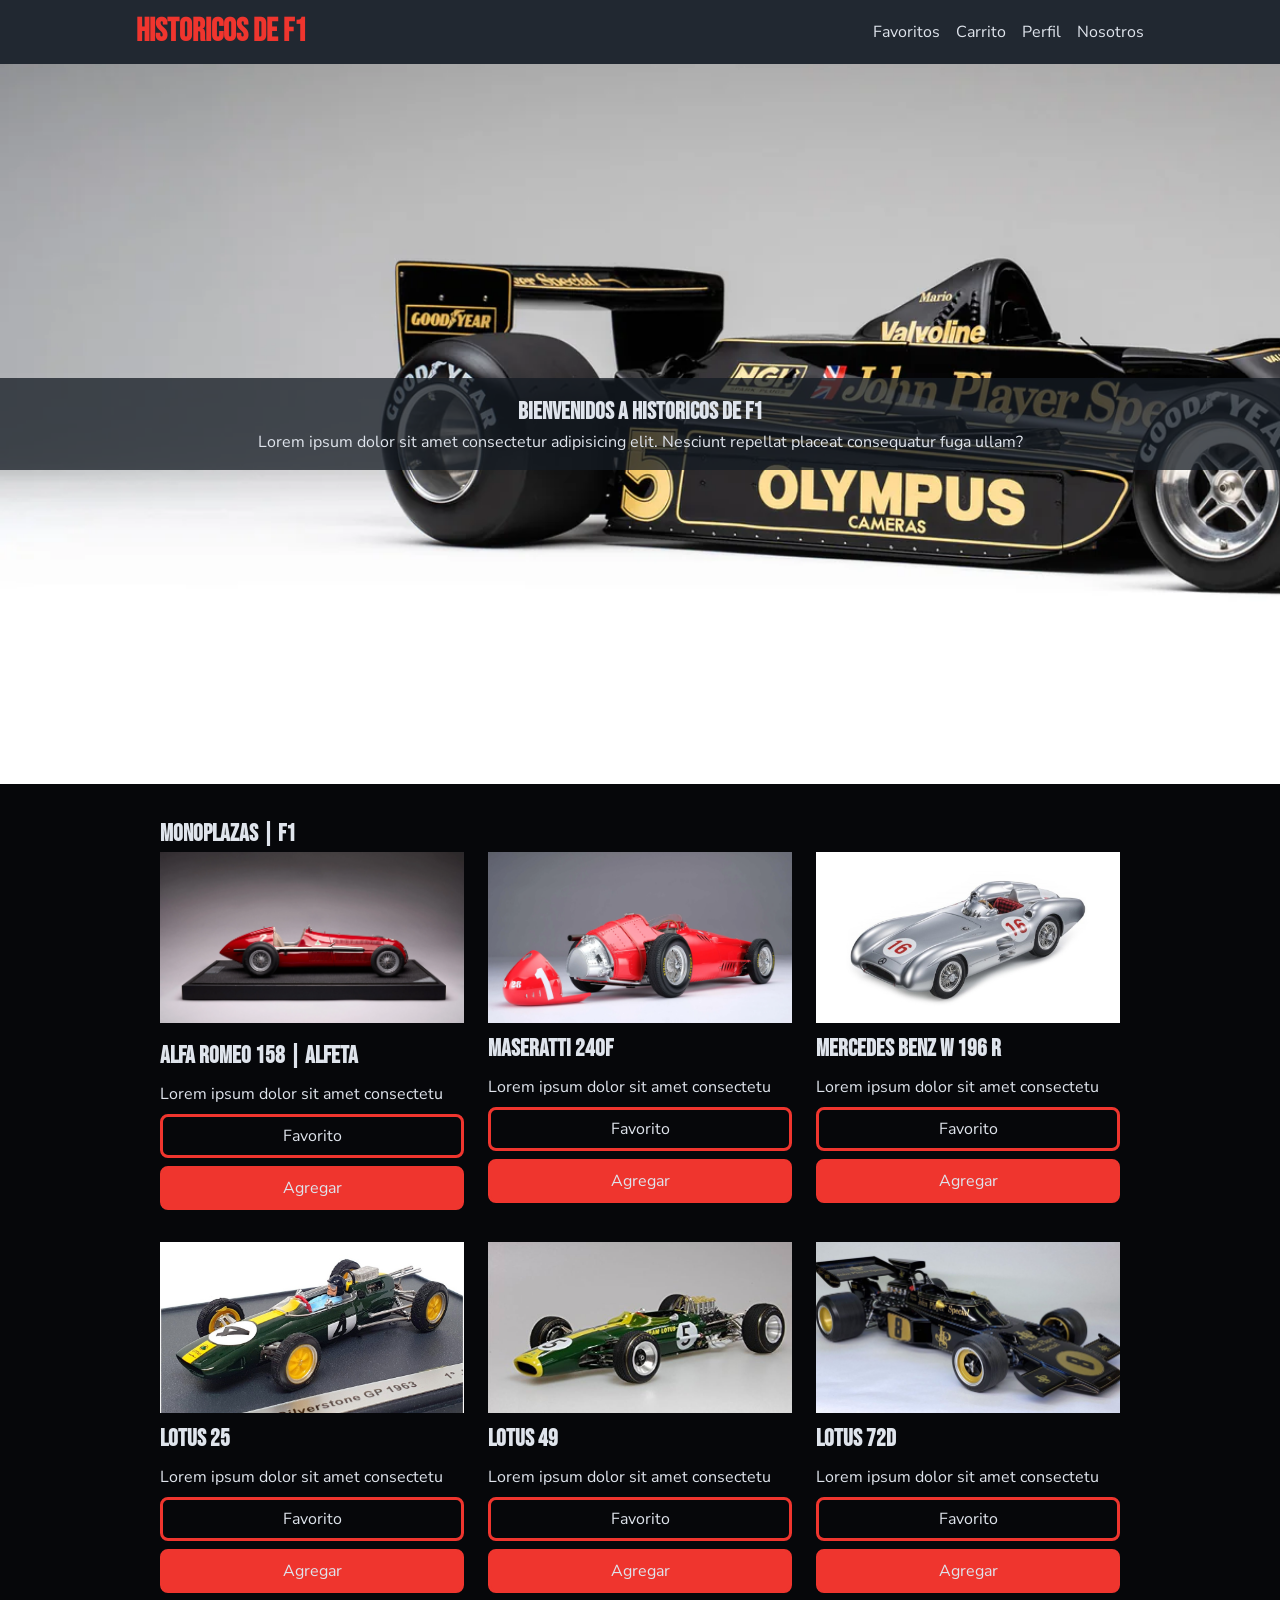
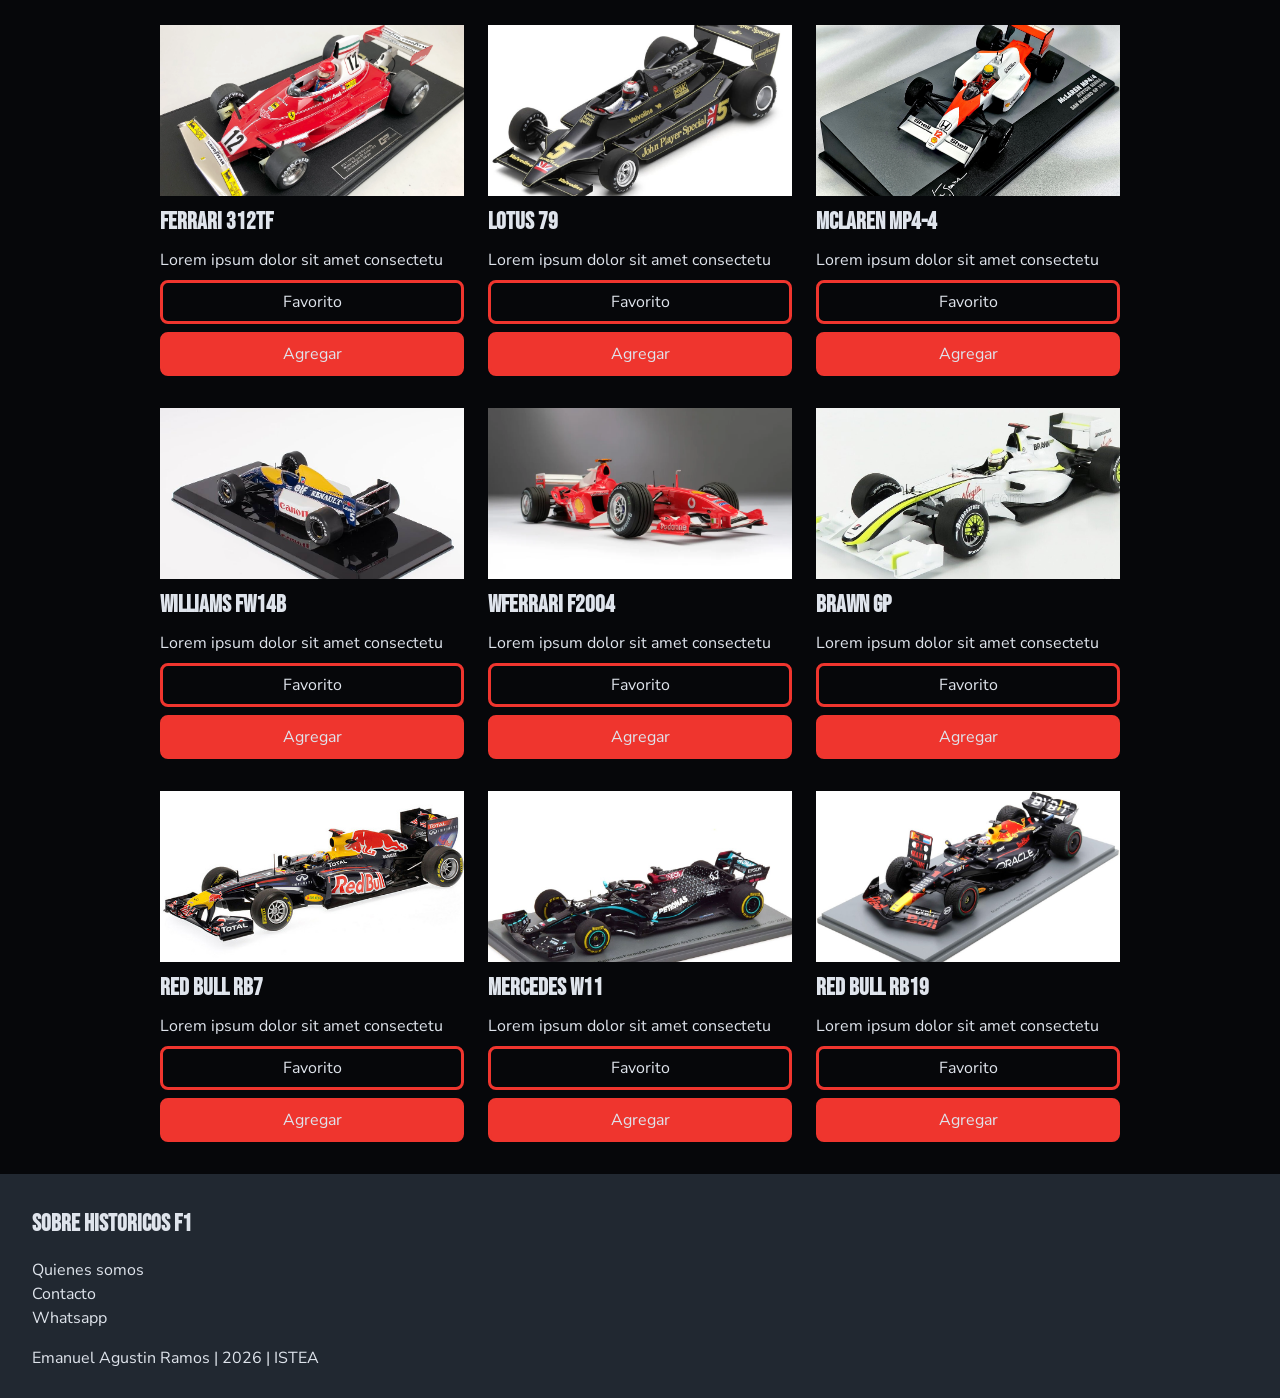
==== index.html @ 02a63ca8 "Clase 7: quienes somos" ====
<!doctype html>
<html lang="es">
    <head>
        <meta charset="UTF-8" />
        <meta name="viewport" content="width=device-width, initial-scale=1.0" />
        <meta name="color-scheme" content="ligth dark" />
        <title>Aplicaciones Web Cliente</title>
        <link rel="stylesheet" href="css/estilos.css" />
    </head>

    <body>
        <header>
            <div class="contenedor-header">
                <h1>Historicos de F1</h1>
                <nav>
                    <ul>
                        <li><a href="favoritos.html">Favoritos</a></li>
                        <li><a href="carrito.html">Carrito</a></li>
                        <li><a href="perfil.html">Perfil</a></li>
                        <li><a href="quienes-somos.html">Nosotros</a></li>
                    </ul>
                </nav>
            </div>
        </header>

        <main>
            <section id="bienvenidos">
                <div class="contenedor-main">
                    <h1>Bienvenidos a Historicos de F1</h1>
                    <p>
                        Lorem ipsum dolor sit amet consectetur adipisicing elit.
                        Nesciunt repellat placeat consequatur fuga ullam?
                    </p>
                </div>
            </section>

            <section>
                <h1>Monoplazas | F1</h1>
                <div class="contenedor-catalogo">
                    <article>
                        <a href="detalle.html"
                            ><img
                                src="./img/Alfa-Romeo-158-scaled.webp"
                                alt="Imagen de el Alfa Romeo 158 Alfetta"
                        /></a>
                        <h2>Alfa Romeo 158 | Alfeta</h2>
                        <p>Lorem ipsum dolor sit amet consectetu</p>
                        <button class="btn-outline">Favorito</button>
                        <button class="btn-fill">Agregar</button>
                    </article>

                    <article>
                        <img
                            src="./img/Maserati-240f-escala.webp"
                            alt="Imagen de el Maseratti 240F"
                        />
                        <h2>Maseratti 240F</h2>
                        <p>Lorem ipsum dolor sit amet consectetu</p>
                        <button class="btn-outline">Favorito</button>
                        <button class="btn-fill">Agregar</button>
                    </article>

                    <article>
                        <img
                            src="./img/Mercedes-benz-W196r-escala.jpg"
                            alt="Imagen de el Mercedes Benz W 196 R"
                        />
                        <h2>Mercedes Benz W 196 R</h2>
                        <p>Lorem ipsum dolor sit amet consectetu</p>
                        <button class="btn-outline">Favorito</button>
                        <button class="btn-fill">Agregar</button>
                    </article>

                    <article>
                        <img
                            src="./img/Lotus-25-escala.jpg"
                            alt="Imagen de el Lotus 25"
                        />
                        <h2>Lotus 25</h2>
                        <p>Lorem ipsum dolor sit amet consectetu</p>
                        <button class="btn-outline">Favorito</button>
                        <button class="btn-fill">Agregar</button>
                    </article>

                    <article>
                        <img
                            src="./img/lotus-49-escala.jpg"
                            alt="Imagen de el Lotus 49"
                        />
                        <h2>Lotus 49</h2>
                        <p>Lorem ipsum dolor sit amet consectetu</p>
                        <button class="btn-outline">Favorito</button>
                        <button class="btn-fill">Agregar</button>
                    </article>

                    <article>
                        <img
                            src="./img/Lotus-72d-escala.jpg"
                            alt="Imagen de el Lotus 72d"
                        />
                        <h2>Lotus 72d</h2>
                        <p>Lorem ipsum dolor sit amet consectetu</p>
                        <button class="btn-outline">Favorito</button>
                        <button class="btn-fill">Agregar</button>
                    </article>

                    <article>
                        <img
                            src="./img/Ferrari-312T-escala.webp"
                            alt="Imagen de el Ferrari 312T"
                        />
                        <h2>Ferrari 312TF</h2>
                        <p>Lorem ipsum dolor sit amet consectetu</p>
                        <button class="btn-outline">Favorito</button>
                        <button class="btn-fill">Agregar</button>
                    </article>

                    <article>
                        <img
                            src="./img/Lotus-79-escala.jpg"
                            alt="Imagen de el Lotus 79"
                        />
                        <h2>Lotus 79</h2>
                        <p>Lorem ipsum dolor sit amet consectetu</p>
                        <button class="btn-outline">Favorito</button>
                        <button class="btn-fill">Agregar</button>
                    </article>

                    <article>
                        <img
                            src="./img/McLaren-mp4-4-escala.jpg"
                            alt="Imagen de el McLaren MP4-4"
                        />
                        <h2>McLaren MP4-4</h2>
                        <p>Lorem ipsum dolor sit amet consectetu</p>
                        <button class="btn-outline">Favorito</button>
                        <button class="btn-fill">Agregar</button>
                    </article>

                    <article>
                        <img
                            src="./img/William-fw14b-escala.jpg"
                            alt="Imagen de el Williams FW14B"
                        />
                        <h2>Williams FW14B</h2>
                        <p>Lorem ipsum dolor sit amet consectetu</p>
                        <button class="btn-outline">Favorito</button>
                        <button class="btn-fill">Agregar</button>
                    </article>

                    <article>
                        <img
                            src="./img/Ferrari-f2004-escala.webp"
                            alt="Imagen de el Ferrari F2004"
                        />
                        <h2>WFerrari F2004</h2>
                        <p>Lorem ipsum dolor sit amet consectetu</p>
                        <button class="btn-outline">Favorito</button>
                        <button class="btn-fill">Agregar</button>
                    </article>

                    <article>
                        <img
                            src="./img/Brawn-BGP001-escala.png"
                            alt="Imagen de el Brawn GP 001"
                        />
                        <h2>Brawn GP</h2>
                        <p>Lorem ipsum dolor sit amet consectetu</p>
                        <button class="btn-outline">Favorito</button>
                        <button class="btn-fill">Agregar</button>
                    </article>

                    <article>
                        <img
                            src="./img/RedBull-rb7-escala.jpg"
                            alt="Imagen de el Red Bull RB7"
                        />
                        <h2>Red Bull RB7</h2>
                        <p>Lorem ipsum dolor sit amet consectetu</p>
                        <button class="btn-outline">Favorito</button>
                        <button class="btn-fill">Agregar</button>
                    </article>

                    <article>
                        <img
                            src="./img/Mercedes-benz-w11-escala.jpg"
                            alt="Imagen de el Mercedes w11"
                        />
                        <h2>Mercedes W11</h2>
                        <p>Lorem ipsum dolor sit amet consectetu</p>
                        <button class="btn-outline">Favorito</button>
                        <button class="btn-fill">Agregar</button>
                    </article>

                    <article>
                        <img
                            src="./img/RedBull-rb19-escala.jpg"
                            alt="Imagen de el Red Bull RB19"
                        />
                        <h2>Red Bull RB19</h2>
                        <p>Lorem ipsum dolor sit amet consectetu</p>
                        <button class="btn-outline">Favorito</button>
                        <button class="btn-fill">Agregar</button>
                    </article>
                </div>
            </section>
        </main>

        <footer>
            <h1>Sobre Historicos F1</h1>
            <nav>
                <ul>
                    <li>Quienes somos</li>
                    <li>Contacto</li>
                    <li>Whatsapp</li>
                </ul>
            </nav>
            <p>Emanuel Agustin Ramos | 2026 | ISTEA</p>
        </footer>
    </body>
</html>
---- css/estilos.css ----
@import url("https://fonts.googleapis.com/css2?family=Bebas+Neue&family=Nunito+Sans:ital,opsz,wght@0,6..12,200..1000;1,6..12,200..1000&display=swap");

html {
    /* es lo mismo que :root */
    --bg-color-200: hsl(214, 25%, 3%);
    --bg-color-200-75: hsla(214, 25%, 11%, 0.75);
    --bg-color-400: hsl(214, 20%, 16%);
    --text-color: hsl(215, 25%, 90%);
    --accent-color-200: hsl(24, 43%, 7%);
    --accent-color-400: hsl(2, 86%, 56%);
    --accent-color-500: hsl(0, 100%, 78%);

    --txt-heading: "Bebas Neue", sans-serif;
    --txt-base: "Nunito Sans", sans-serif;

    --contenedor-sz: min(64rem, 100%);
}

*,
::after,
::before {
    box-sizing: border-box;
    margin: 0;
    padding: 0;
}

body {
    background-color: var(--bg-color-200);
    color: var(--text-color);
    font-family: var(--txt-base);
    line-height: 1.5; /* altura del renglon/linea */
}

header,
footer {
    background-color: var(--bg-color-400);
}
section {
    padding: 2rem;
    margin: 0 auto;
    width: var(--contenedor-sz);
}

h1,
h2 {
    color: var(--accent-clr);
    font-family: var(--txt-heading);
}
ul {
    list-style: none;
}

a:link,
a:visited {
    text-decoration: none;
    color: var(--txt-base);
}
a:hover,
a:active {
    color: var(--accent-color-400);
    text-decoration: none;
}

/* Header */
header {
    position: sticky;
    top: 0;
    left: 0;
    z-index: 10;
}
header h1 {
    color: var(--accent-color-400);
}
/* si es hijo directo puedo modificarlo asi, 
si no es hijo directo va sin > */

.contenedor-header {
    width: var(--contenedor-sz);
    display: flex;
    justify-content: space-between;
    flex-direction: column;
    gap: 0.5rem;
    margin: 0 auto;
    align-items: center;
    padding: 0.5rem;
}

.contenedor-header ul {
    display: flex;
    gap: 1rem;
}

/* Main */
/* Section bienvenidos */

#bienvenidos {
    width: 100%;
    padding: 0;
    min-height: auto;
    aspect-ratio: 16 / 9;
    display: flex;
    flex-direction: column;
    justify-content: center;
    align-items: center;
    text-align: center;

    background-image: url("../img/Lotus-79-section-bienvenidos.webp");
    background-repeat: no-repeat;
    background-size: 100% auto;
    background-attachment: scroll;
}
.bienvenidos h1 {
    font-size: clamp(3rem, 6vh, 7rem);
}

.contenedor-main {
    width: 100%;
    background-color: var(--bg-color-200-75);
    padding: 1rem;
    text-align: center;
}

/* Catalogo */
.contenedor-catalogo {
    display: grid;
    grid-template-columns: repeat(auto-fill, minmax(14rem, 1fr));
    gap: 2rem 1.5rem;
}

.contenedor-catalogo article {
    display: flex;
    flex-direction: column;
    justify-content: flex-start;
    align-items: stretch;
    gap: 0.5rem;
}

.btn-outline {
    color: var(--text-color);
    font-family: var(--txt-base);
    font-size: 1rem;
    background: none;
    border: 0.2rem solid var(--accent-color-400);
    padding: 0.5rem 1rem;
    border-radius: 0.5rem;
}
.btn-outline:hover {
    background-color: var(--accent-color-400);
}

.btn-fill {
    color: var(--text-color);
    font-family: var(--txt-base);
    font-size: 1rem;
    background-color: var(--accent-color-400);
    border: 0.2rem solid var(--accent-color-400);
    padding: 0.5rem 1rem;
    border-radius: 0.5rem;
}
.btn-fill:hover {
    background-color: var(--accent-color-500);
    border: 0.2rem solid var(--accent-color-500);
}

.contenedor-catalogo img {
    width: 100%;
    object-fit: cover;
    aspect-ratio: 16/9;
}

/* Detalle */
#detalle {
    display: flex;
    flex-direction: column;
    gap: 1rem;
}
#detalle img {
    width: 100%;
}
#otros {
    display: flex;
    flex-direction: column;
    gap: 1rem;
}
#otros img {
    width: 100%;
}

/* Quienes Somos */
#quienes-somos {
    height: 90vh;
}
#quienes-somos img {
    width: 100%;
    display: none;
}

/* Footer */

footer h1 {
    font-size: 1.5rem;
}
footer {
    height: 14rem;
    width: 100%;
    display: flex;
    justify-content: space-between;
    flex-direction: column;
    gap: 1rem;
    padding: 2rem;
}

/* Media Queris */
/* Se escribe como ancho minimo pero quiere decir ancho hasta */
@media screen and (min-width: 768px) {
    .contenedor-header {
        flex-direction: row;
    }
    #bienvenidos {
        background-size: cover;
        background-attachment: fixed;
    }

    #quienes-somos img {
        width: 100%;
        display: inline-block;
    }
}
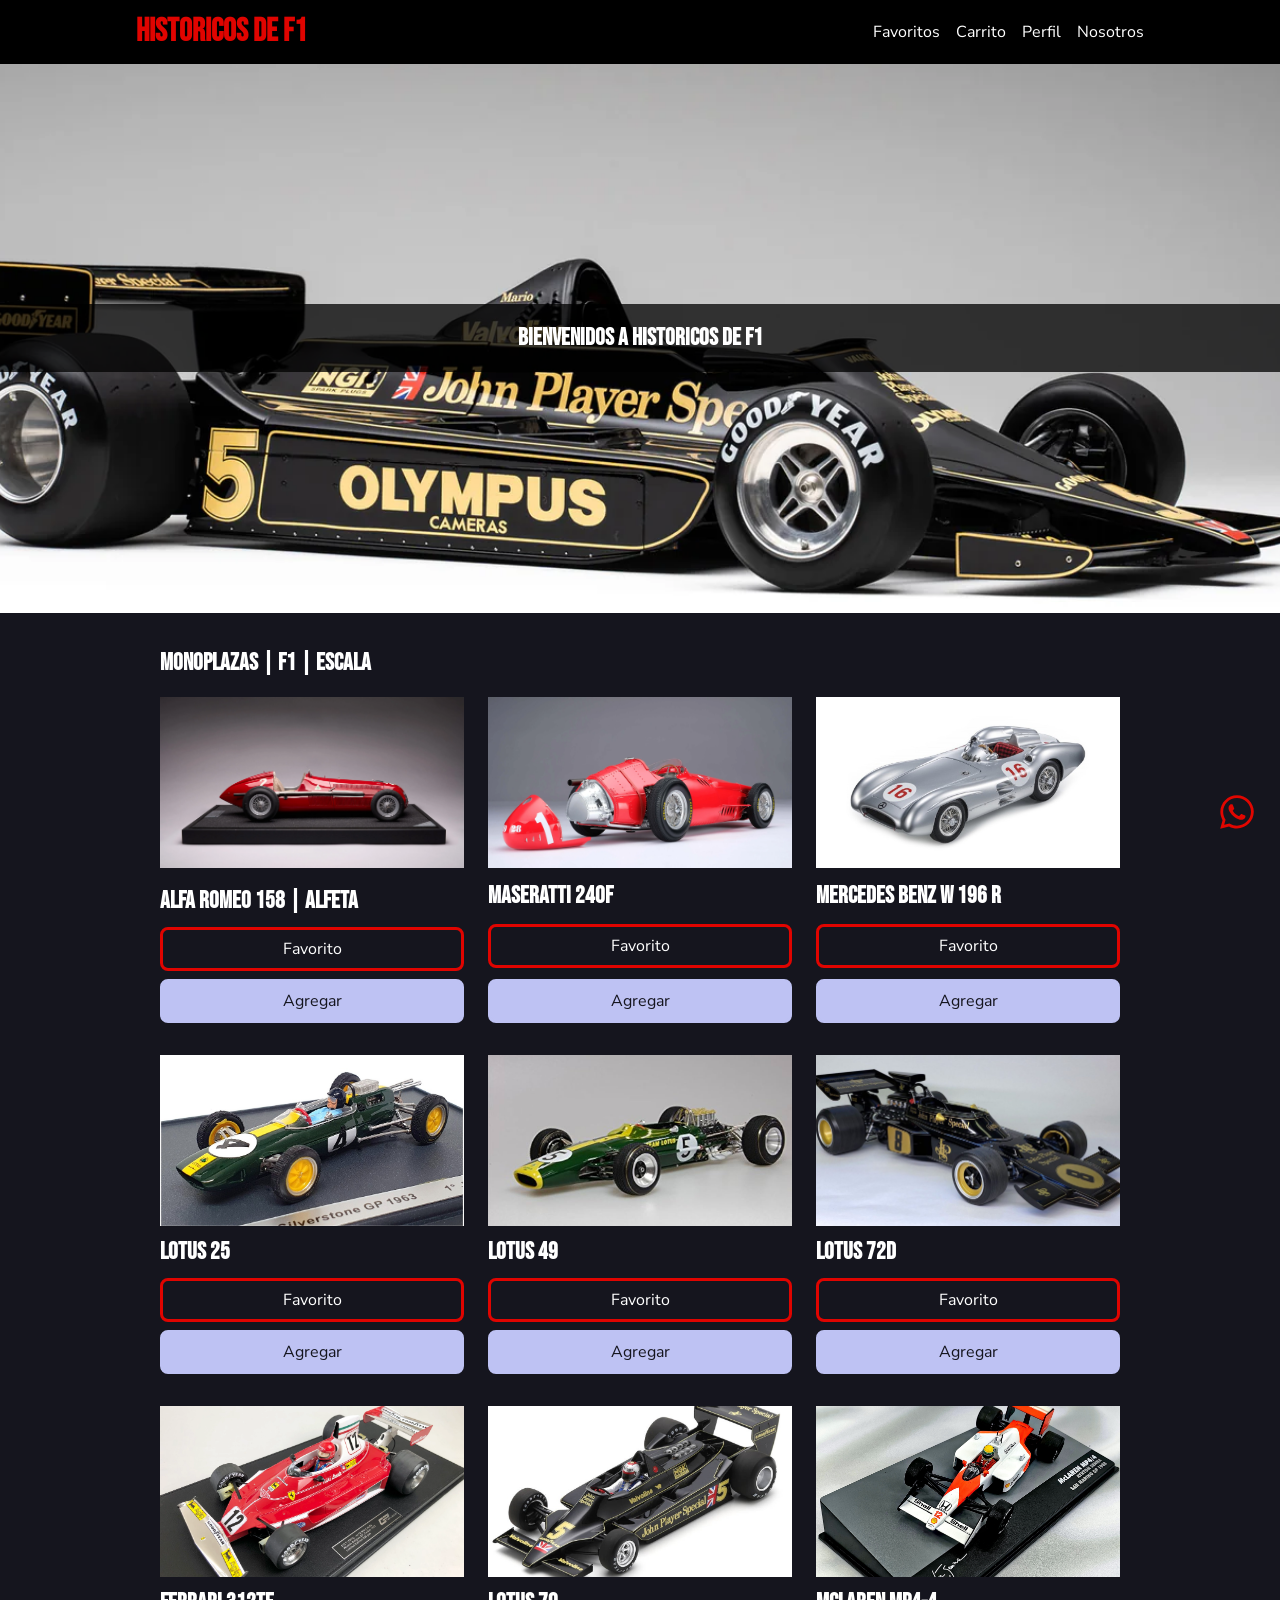
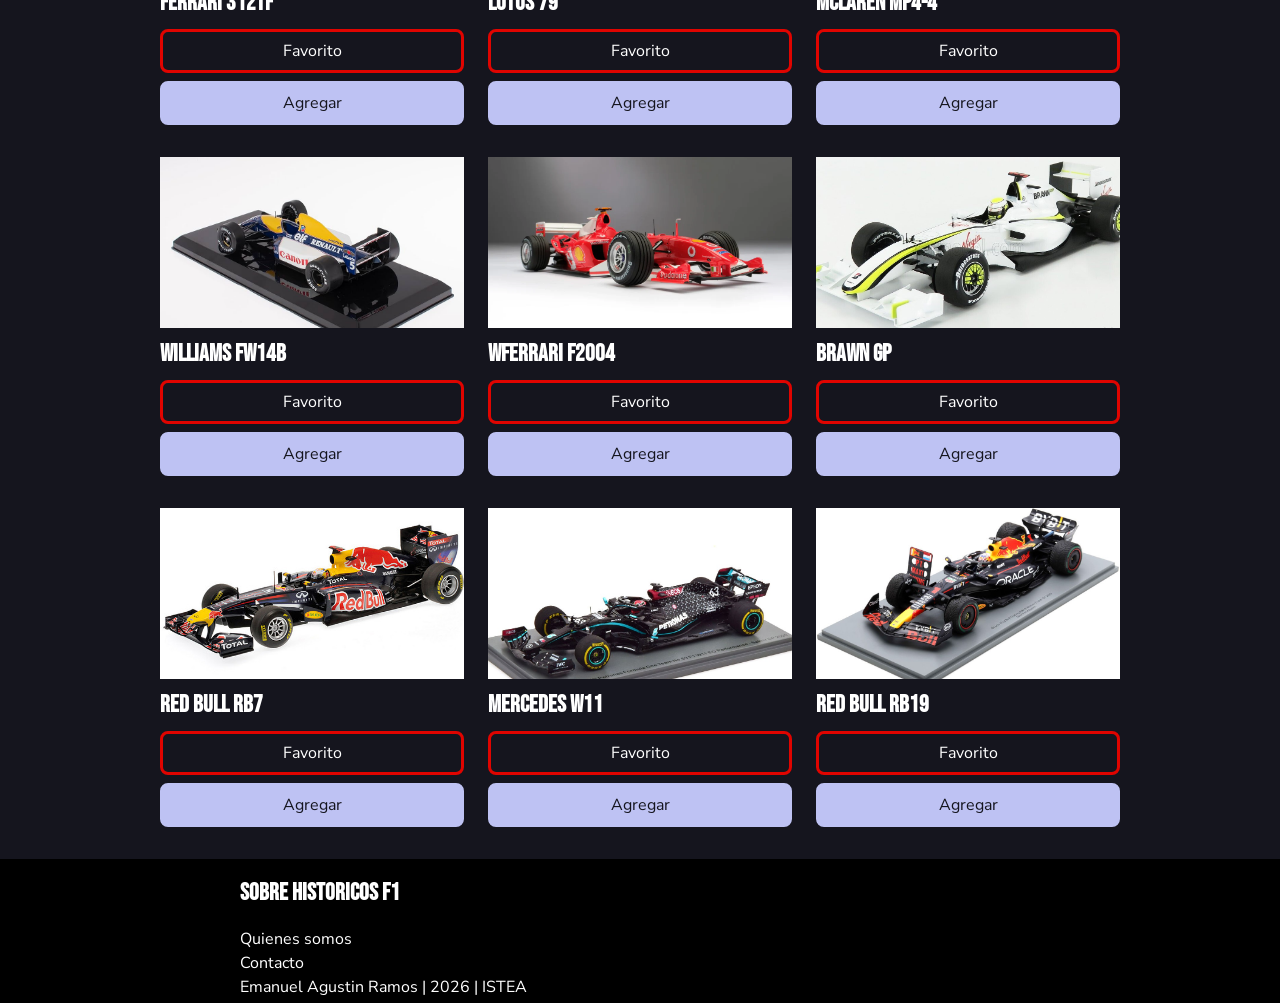
==== commit f205027b: "Clase 8: bogfix positions-whatsapp" ====
--- a/index.html
+++ b/index.html
@@ -17,7 +17,9 @@
                         <li><a href="favoritos.html">Favoritos</a></li>
                         <li><a href="carrito.html">Carrito</a></li>
                         <li><a href="perfil.html">Perfil</a></li>
-                        <li><a href="quienes-somos.html">Nosotros</a></li>
+                        <li>
+                            <a href="./pages/quienes-somos.html">Nosotros</a>
+                        </li>
                     </ul>
                 </nav>
             </div>
@@ -27,178 +29,159 @@
             <section id="bienvenidos">
                 <div class="contenedor-main">
                     <h1>Bienvenidos a Historicos de F1</h1>
-                    <p>
-                        Lorem ipsum dolor sit amet consectetur adipisicing elit.
-                        Nesciunt repellat placeat consequatur fuga ullam?
-                    </p>
                 </div>
             </section>
 
             <section>
-                <h1>Monoplazas | F1</h1>
+                <h1>Monoplazas | F1 | Escala</h1>
                 <div class="contenedor-catalogo">
                     <article>
-                        <a href="detalle.html"
+                        <a href="./pages/detalle.html"
                             ><img
-                                src="./img/Alfa-Romeo-158-scaled.webp"
+                                src="./data/img/Alfa-Romeo-158-scaled.webp"
                                 alt="Imagen de el Alfa Romeo 158 Alfetta"
                         /></a>
                         <h2>Alfa Romeo 158 | Alfeta</h2>
-                        <p>Lorem ipsum dolor sit amet consectetu</p>
-                        <button class="btn-outline">Favorito</button>
-                        <button class="btn-fill">Agregar</button>
-                    </article>
-
-                    <article>
-                        <img
-                            src="./img/Maserati-240f-escala.webp"
+                        <button class="btn-outline">Favorito</button>
+                        <button class="btn-fill">Agregar</button>
+                    </article>
+
+                    <article>
+                        <img
+                            src="./data/img/Maserati-240f-escala.webp"
                             alt="Imagen de el Maseratti 240F"
                         />
                         <h2>Maseratti 240F</h2>
-                        <p>Lorem ipsum dolor sit amet consectetu</p>
-                        <button class="btn-outline">Favorito</button>
-                        <button class="btn-fill">Agregar</button>
-                    </article>
-
-                    <article>
-                        <img
-                            src="./img/Mercedes-benz-W196r-escala.jpg"
+                        <button class="btn-outline">Favorito</button>
+                        <button class="btn-fill">Agregar</button>
+                    </article>
+
+                    <article>
+                        <img
+                            src="./data/img/Mercedes-benz-W196r-escala.jpg"
                             alt="Imagen de el Mercedes Benz W 196 R"
                         />
                         <h2>Mercedes Benz W 196 R</h2>
-                        <p>Lorem ipsum dolor sit amet consectetu</p>
-                        <button class="btn-outline">Favorito</button>
-                        <button class="btn-fill">Agregar</button>
-                    </article>
-
-                    <article>
-                        <img
-                            src="./img/Lotus-25-escala.jpg"
+                        <button class="btn-outline">Favorito</button>
+                        <button class="btn-fill">Agregar</button>
+                    </article>
+
+                    <article>
+                        <img
+                            src="./data/img/Lotus-25-escala.jpg"
                             alt="Imagen de el Lotus 25"
                         />
                         <h2>Lotus 25</h2>
-                        <p>Lorem ipsum dolor sit amet consectetu</p>
-                        <button class="btn-outline">Favorito</button>
-                        <button class="btn-fill">Agregar</button>
-                    </article>
-
-                    <article>
-                        <img
-                            src="./img/lotus-49-escala.jpg"
+                        <button class="btn-outline">Favorito</button>
+                        <button class="btn-fill">Agregar</button>
+                    </article>
+
+                    <article>
+                        <img
+                            src="./data/img/lotus-49-escala.jpg"
                             alt="Imagen de el Lotus 49"
                         />
                         <h2>Lotus 49</h2>
-                        <p>Lorem ipsum dolor sit amet consectetu</p>
-                        <button class="btn-outline">Favorito</button>
-                        <button class="btn-fill">Agregar</button>
-                    </article>
-
-                    <article>
-                        <img
-                            src="./img/Lotus-72d-escala.jpg"
+                        <button class="btn-outline">Favorito</button>
+                        <button class="btn-fill">Agregar</button>
+                    </article>
+
+                    <article>
+                        <img
+                            src="./data/img/Lotus-72d-escala.jpg"
                             alt="Imagen de el Lotus 72d"
                         />
                         <h2>Lotus 72d</h2>
-                        <p>Lorem ipsum dolor sit amet consectetu</p>
-                        <button class="btn-outline">Favorito</button>
-                        <button class="btn-fill">Agregar</button>
-                    </article>
-
-                    <article>
-                        <img
-                            src="./img/Ferrari-312T-escala.webp"
+                        <button class="btn-outline">Favorito</button>
+                        <button class="btn-fill">Agregar</button>
+                    </article>
+
+                    <article>
+                        <img
+                            src="./data/img/Ferrari-312T-escala.webp"
                             alt="Imagen de el Ferrari 312T"
                         />
                         <h2>Ferrari 312TF</h2>
-                        <p>Lorem ipsum dolor sit amet consectetu</p>
-                        <button class="btn-outline">Favorito</button>
-                        <button class="btn-fill">Agregar</button>
-                    </article>
-
-                    <article>
-                        <img
-                            src="./img/Lotus-79-escala.jpg"
+                        <button class="btn-outline">Favorito</button>
+                        <button class="btn-fill">Agregar</button>
+                    </article>
+
+                    <article>
+                        <img
+                            src="./data/img/Lotus-79-escala.jpg"
                             alt="Imagen de el Lotus 79"
                         />
                         <h2>Lotus 79</h2>
-                        <p>Lorem ipsum dolor sit amet consectetu</p>
-                        <button class="btn-outline">Favorito</button>
-                        <button class="btn-fill">Agregar</button>
-                    </article>
-
-                    <article>
-                        <img
-                            src="./img/McLaren-mp4-4-escala.jpg"
+                        <button class="btn-outline">Favorito</button>
+                        <button class="btn-fill">Agregar</button>
+                    </article>
+
+                    <article>
+                        <img
+                            src="./data/img/McLaren-mp4-4-escala.jpg"
                             alt="Imagen de el McLaren MP4-4"
                         />
                         <h2>McLaren MP4-4</h2>
-                        <p>Lorem ipsum dolor sit amet consectetu</p>
-                        <button class="btn-outline">Favorito</button>
-                        <button class="btn-fill">Agregar</button>
-                    </article>
-
-                    <article>
-                        <img
-                            src="./img/William-fw14b-escala.jpg"
+                        <button class="btn-outline">Favorito</button>
+                        <button class="btn-fill">Agregar</button>
+                    </article>
+
+                    <article>
+                        <img
+                            src="./data/img/William-fw14b-escala.jpg"
                             alt="Imagen de el Williams FW14B"
                         />
                         <h2>Williams FW14B</h2>
-                        <p>Lorem ipsum dolor sit amet consectetu</p>
-                        <button class="btn-outline">Favorito</button>
-                        <button class="btn-fill">Agregar</button>
-                    </article>
-
-                    <article>
-                        <img
-                            src="./img/Ferrari-f2004-escala.webp"
+                        <button class="btn-outline">Favorito</button>
+                        <button class="btn-fill">Agregar</button>
+                    </article>
+
+                    <article>
+                        <img
+                            src="./data/img/Ferrari-f2004-escala.webp"
                             alt="Imagen de el Ferrari F2004"
                         />
                         <h2>WFerrari F2004</h2>
-                        <p>Lorem ipsum dolor sit amet consectetu</p>
-                        <button class="btn-outline">Favorito</button>
-                        <button class="btn-fill">Agregar</button>
-                    </article>
-
-                    <article>
-                        <img
-                            src="./img/Brawn-BGP001-escala.png"
+                        <button class="btn-outline">Favorito</button>
+                        <button class="btn-fill">Agregar</button>
+                    </article>
+
+                    <article>
+                        <img
+                            src="./data/img/Brawn-BGP001-escala.png"
                             alt="Imagen de el Brawn GP 001"
                         />
                         <h2>Brawn GP</h2>
-                        <p>Lorem ipsum dolor sit amet consectetu</p>
-                        <button class="btn-outline">Favorito</button>
-                        <button class="btn-fill">Agregar</button>
-                    </article>
-
-                    <article>
-                        <img
-                            src="./img/RedBull-rb7-escala.jpg"
+                        <button class="btn-outline">Favorito</button>
+                        <button class="btn-fill">Agregar</button>
+                    </article>
+
+                    <article>
+                        <img
+                            src="./data/img/RedBull-rb7-escala.jpg"
                             alt="Imagen de el Red Bull RB7"
                         />
                         <h2>Red Bull RB7</h2>
-                        <p>Lorem ipsum dolor sit amet consectetu</p>
-                        <button class="btn-outline">Favorito</button>
-                        <button class="btn-fill">Agregar</button>
-                    </article>
-
-                    <article>
-                        <img
-                            src="./img/Mercedes-benz-w11-escala.jpg"
+                        <button class="btn-outline">Favorito</button>
+                        <button class="btn-fill">Agregar</button>
+                    </article>
+
+                    <article>
+                        <img
+                            src="./data/img/Mercedes-benz-w11-escala.jpg"
                             alt="Imagen de el Mercedes w11"
                         />
                         <h2>Mercedes W11</h2>
-                        <p>Lorem ipsum dolor sit amet consectetu</p>
-                        <button class="btn-outline">Favorito</button>
-                        <button class="btn-fill">Agregar</button>
-                    </article>
-
-                    <article>
-                        <img
-                            src="./img/RedBull-rb19-escala.jpg"
+                        <button class="btn-outline">Favorito</button>
+                        <button class="btn-fill">Agregar</button>
+                    </article>
+
+                    <article>
+                        <img
+                            src="./data/img/RedBull-rb19-escala.jpg"
                             alt="Imagen de el Red Bull RB19"
                         />
                         <h2>Red Bull RB19</h2>
-                        <p>Lorem ipsum dolor sit amet consectetu</p>
                         <button class="btn-outline">Favorito</button>
                         <button class="btn-fill">Agregar</button>
                     </article>
@@ -207,15 +190,26 @@
         </main>
 
         <footer>
-            <h1>Sobre Historicos F1</h1>
+            <div class="container-title-footer">
+                <h1>Sobre Historicos F1</h1>
+                <a
+                    href="https://wa.me/5492954688801"
+                    target="_blank"
+                    rel="noopener noreferrer"
+                    class="contacto"
+                >
+                    <span class="sr-only"
+                        >Contactanos a traves de Whatsapp</span
+                    >
+                </a>
+            </div>
             <nav>
                 <ul>
                     <li>Quienes somos</li>
                     <li>Contacto</li>
-                    <li>Whatsapp</li>
                 </ul>
+                <p>Emanuel Agustin Ramos | 2026 | ISTEA</p>
             </nav>
-            <p>Emanuel Agustin Ramos | 2026 | ISTEA</p>
         </footer>
     </body>
 </html>
--- a/css/estilos.css
+++ b/css/estilos.css
@@ -2,13 +2,16 @@
 
 html {
     /* es lo mismo que :root */
-    --bg-color-200: hsl(214, 25%, 3%);
-    --bg-color-200-75: hsla(214, 25%, 11%, 0.75);
-    --bg-color-400: hsl(214, 20%, 16%);
-    --text-color: hsl(215, 25%, 90%);
+    --bg-color-200: hsl(240, 17%, 10%);
+    --bg-color-200-75: hsla(0, 0%, 0%, 0.753);
+    --bg-color-400: hsl(0, 0%, 0%);
+    --text-color: hsl(0, 0%, 100%);
+    --text-secondary-color: hsl(240, 17%, 10%);
     --accent-color-200: hsl(24, 43%, 7%);
-    --accent-color-400: hsl(2, 86%, 56%);
+    --accent-color-400: hsl(1, 100%, 44%);
     --accent-color-500: hsl(0, 100%, 78%);
+
+    --accent-color-btn: hsl(236, 69%, 85%);
 
     --txt-heading: "Bebas Neue", sans-serif;
     --txt-base: "Nunito Sans", sans-serif;
@@ -97,14 +100,14 @@
     width: 100%;
     padding: 0;
     min-height: auto;
-    aspect-ratio: 16 / 9;
+    aspect-ratio: 21 / 9;
     display: flex;
     flex-direction: column;
     justify-content: center;
     align-items: center;
     text-align: center;
 
-    background-image: url("../img/Lotus-79-section-bienvenidos.webp");
+    background-image: url("../data/img/Lotus-79-section-bienvenidos.webp");
     background-repeat: no-repeat;
     background-size: 100% auto;
     background-attachment: scroll;
@@ -122,6 +125,7 @@
 
 /* Catalogo */
 .contenedor-catalogo {
+    margin-top: 1rem;
     display: grid;
     grid-template-columns: repeat(auto-fill, minmax(14rem, 1fr));
     gap: 2rem 1.5rem;
@@ -130,7 +134,7 @@
 .contenedor-catalogo article {
     display: flex;
     flex-direction: column;
-    justify-content: flex-start;
+    justify-content: space-between;
     align-items: stretch;
     gap: 0.5rem;
 }
@@ -149,17 +153,17 @@
 }
 
 .btn-fill {
-    color: var(--text-color);
+    color: var(--text-secondary-color);
     font-family: var(--txt-base);
     font-size: 1rem;
-    background-color: var(--accent-color-400);
-    border: 0.2rem solid var(--accent-color-400);
+    background-color: var(--accent-color-btn);
+    border: 0.2rem solid var(--accent-color-btn);
     padding: 0.5rem 1rem;
     border-radius: 0.5rem;
 }
 .btn-fill:hover {
-    background-color: var(--accent-color-500);
-    border: 0.2rem solid var(--accent-color-500);
+    background-color: var(--accent-color-btn);
+    border: 0.2rem solid var(--accent-color-btn);
 }
 
 .contenedor-catalogo img {
@@ -177,6 +181,31 @@
 #detalle img {
     width: 100%;
 }
+#detalle ul {
+    list-style: disc;
+    padding-left: 1rem;
+}
+
+.container-detalle-img {
+    position: relative;
+}
+.favoritos-btn {
+    background-color: var(--bg-color-200-75);
+    border-radius: 100%;
+    background-image: url("../data/icons/favorite-outline.svg");
+    background-size: 60%;
+    background-position: center;
+    background-repeat: no-repeat;
+    border: none;
+    width: 2rem;
+    aspect-ratio: 1;
+    cursor: pointer;
+
+    position: absolute;
+    top: 0.5rem;
+    right: 0.5rem;
+}
+
 #otros {
     display: flex;
     flex-direction: column;
@@ -188,7 +217,7 @@
 
 /* Quienes Somos */
 #quienes-somos {
-    height: 90vh;
+    height: 100vh;
 }
 #quienes-somos img {
     width: 100%;
@@ -201,13 +230,41 @@
     font-size: 1.5rem;
 }
 footer {
-    height: 14rem;
+    height: 9rem;
     width: 100%;
     display: flex;
     justify-content: space-between;
     flex-direction: column;
     gap: 1rem;
-    padding: 2rem;
+    padding: 1rem;
+    position: sticky;
+    bottom: 0;
+}
+
+.container-title-footer {
+    width: 100%;
+    display: flex;
+    justify-content: space-between;
+    align-items: center;
+}
+
+.contacto {
+    background-image: url("../data/icons/whatsapp.svg");
+    background-repeat: no-repeat;
+    background-size: cover;
+    display: inline-block;
+    width: 2rem;
+    aspect-ratio: 1;
+}
+
+.sr-only {
+    position: absolute;
+    top: -1000px;
+    left: -1000px;
+    display: block;
+    height: 1px;
+    width: 1px;
+    overflow: hidden;
 }
 
 /* Media Queris */
@@ -219,10 +276,42 @@
     #bienvenidos {
         background-size: cover;
         background-attachment: fixed;
+        background-position: top center;
     }
 
     #quienes-somos img {
         width: 100%;
         display: inline-block;
     }
-}
+
+    footer {
+        position: relative;
+    }
+}
+
+@media screen and (min-width: 1100px) {
+    .contacto {
+        width: 3rem;
+        position: fixed;
+        right: 1.2rem;
+        bottom: 4rem;
+    }
+    #otros {
+        width: 64rem;
+    }
+    #otros img {
+        width: 20rem;
+    }
+    .container-otros {
+        padding: 2rem;
+        width: 100%;
+        display: flex;
+        flex-direction: row;
+        justify-content: space-between;
+        align-items: center;
+    }
+
+    footer {
+        padding: 1rem 15rem;
+    }
+}
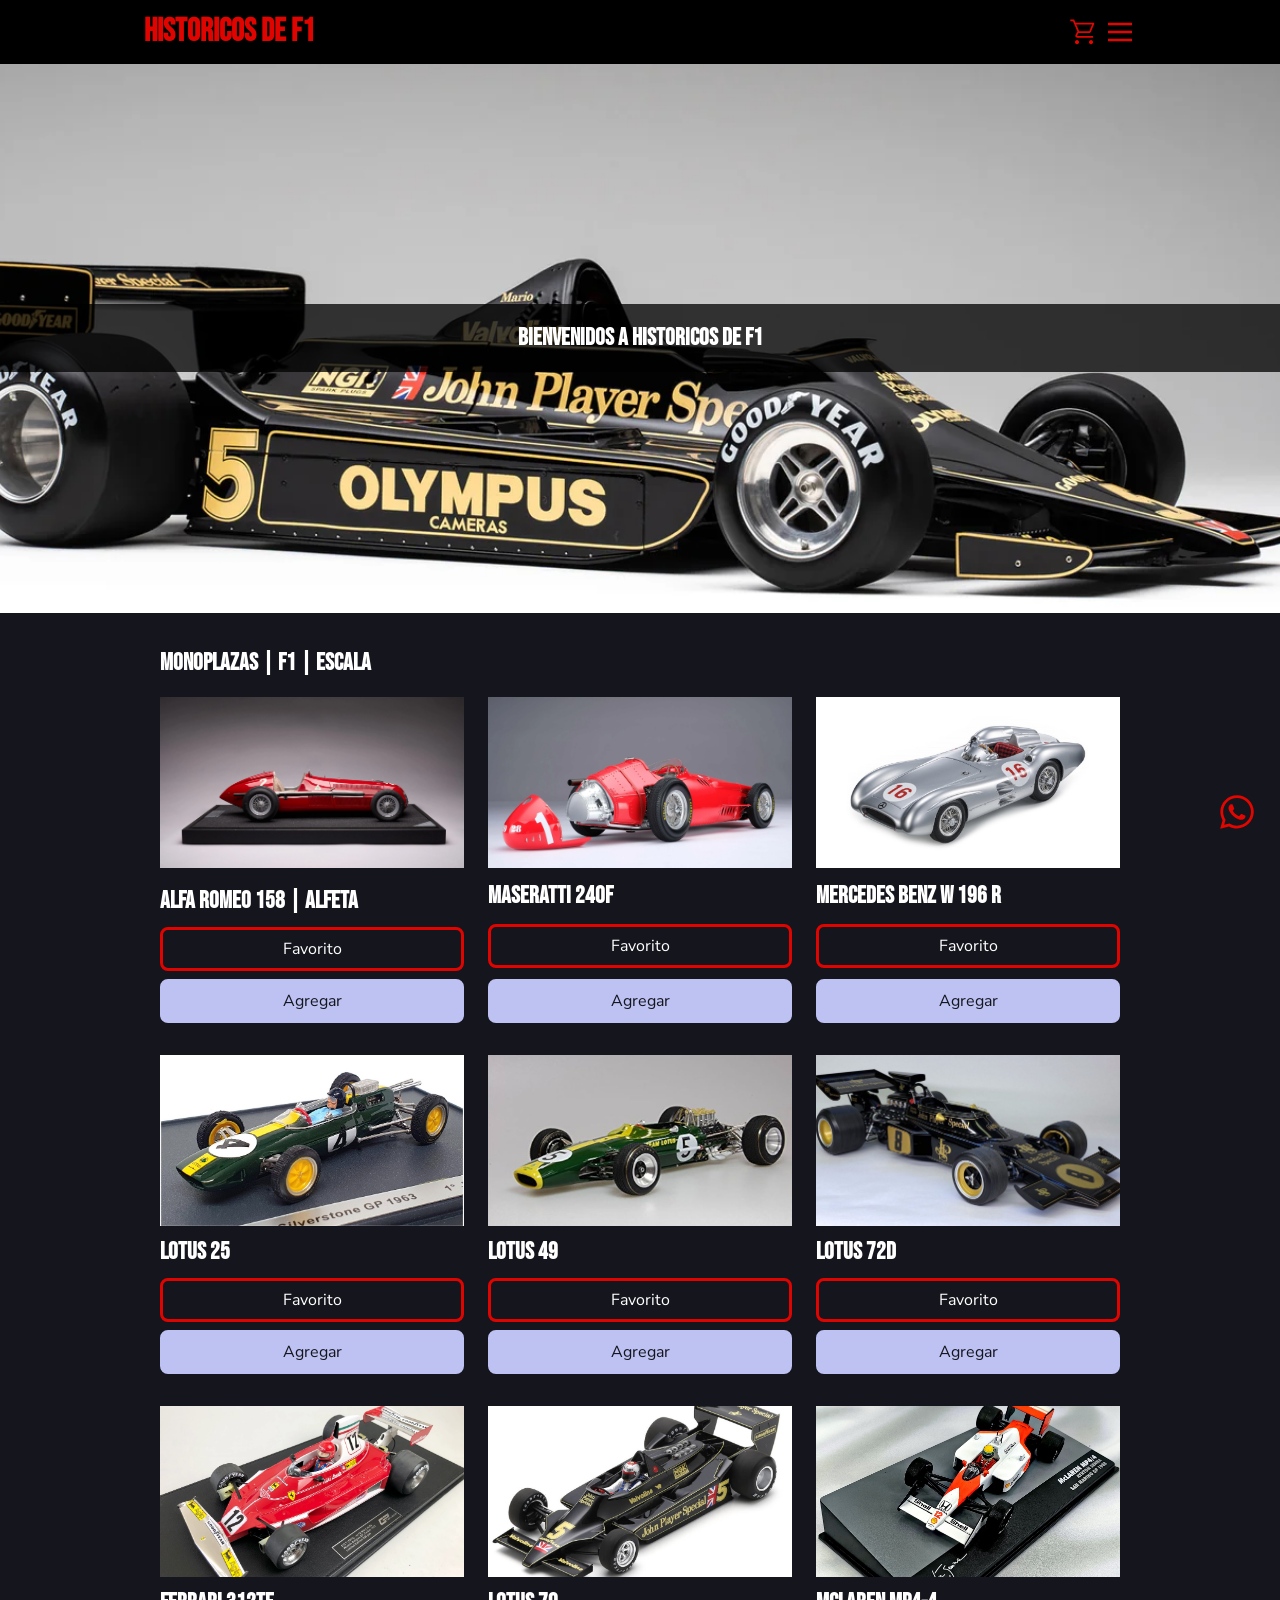
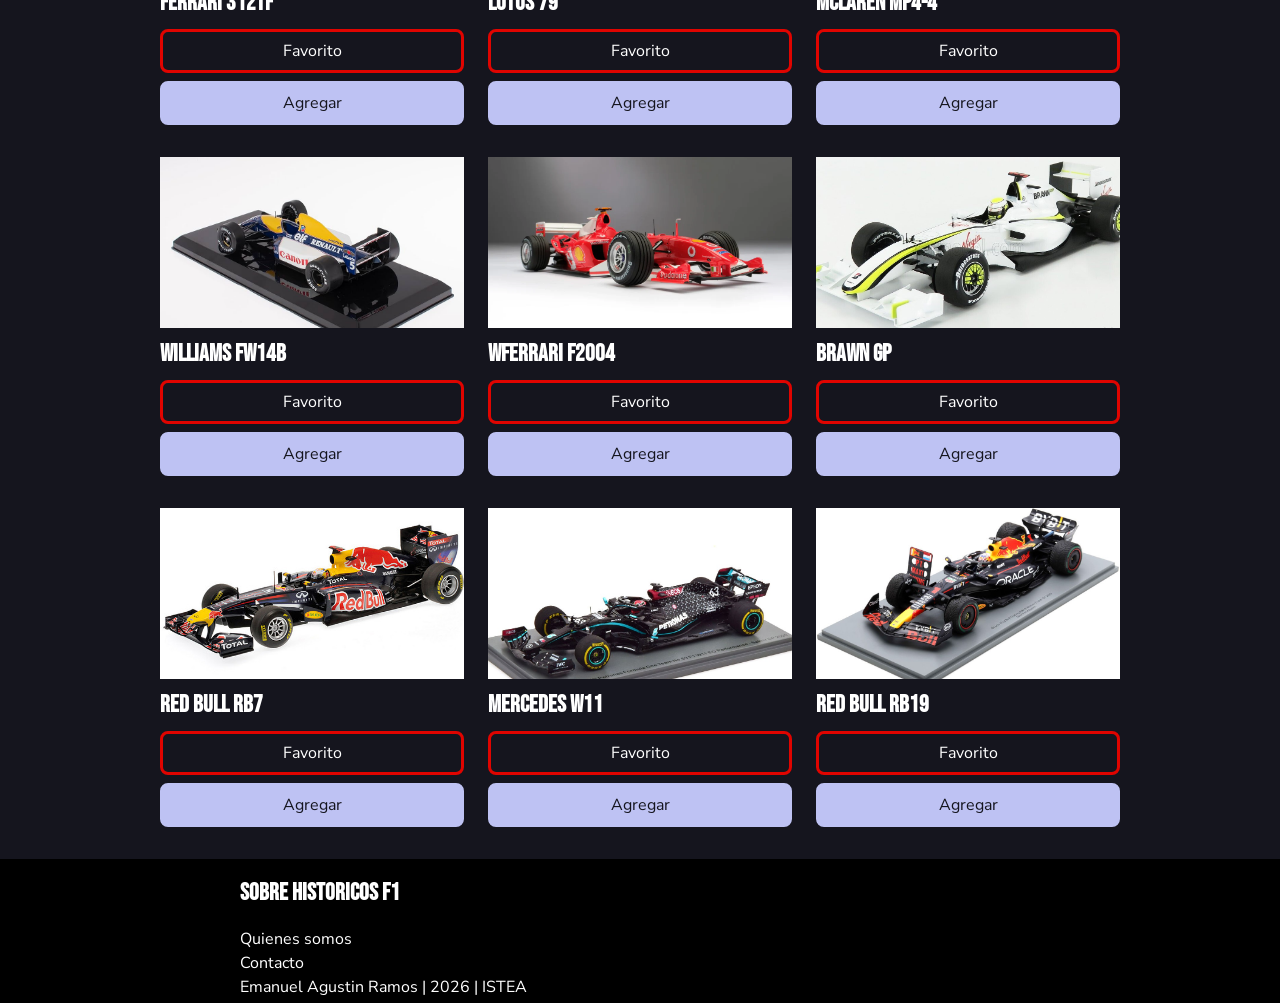
==== commit 3678ec78: "Clase 9: js controlador del menu | carrito agregado como menu" ====
--- a/index.html
+++ b/index.html
@@ -6,26 +6,69 @@
         <meta name="color-scheme" content="ligth dark" />
         <title>Aplicaciones Web Cliente</title>
         <link rel="stylesheet" href="css/estilos.css" />
+        <script src="./js/menu.js" defer></script>
     </head>
 
     <body>
+        <div class="fantasma"></div>
         <header>
             <div class="contenedor-header">
                 <h1>Historicos de F1</h1>
-                <nav>
+
+                <div class="contenedor-btns">
+                    <button
+                        class="carrito-btn"
+                        aria-label="Ingresar al carrito de compra"
+                        aria-controls="cart-navigation"
+                        aria-expanded="false"
+                    >
+                        <span class="sr-only"
+                            >Carrito, con lista de compra</span
+                        >
+                    </button>
+
+                    <button
+                        class="menu-btn"
+                        aria-label="Ingresar al menu principal"
+                        aria-controls="primary-navigation"
+                        aria-expanded="false"
+                    >
+                        <span class="sr-only">Menu Principal</span>
+                    </button>
+                </div>
+
+                <nav
+                    id="primary-navigation"
+                    data-visible="false"
+                    class="primary-navigation"
+                >
+                    <h2>Menu</h2>
                     <ul>
-                        <li><a href="favoritos.html">Favoritos</a></li>
-                        <li><a href="carrito.html">Carrito</a></li>
-                        <li><a href="perfil.html">Perfil</a></li>
                         <li>
                             <a href="./pages/quienes-somos.html">Nosotros</a>
                         </li>
+                        <li><a href="">Perfil</a></li>
+                        <li><a href="">Compras</a></li>
+                    </ul>
+                </nav>
+
+                <nav
+                    id="cart-navigation"
+                    data-visible="false"
+                    class="cart-navigation"
+                >
+                    <h2>Lista de productos</h2>
+                    <ul>
+                        <li>Produucto 1</li>
+                        <li>Produucto 2</li>
+                        <li>Produucto 3</li>
+                        <li>Produucto 4</li>
                     </ul>
                 </nav>
             </div>
         </header>
 
-        <main>
+        <main class="contenido">
             <section id="bienvenidos">
                 <div class="contenedor-main">
                     <h1>Bienvenidos a Historicos de F1</h1>
--- a/css/estilos.css
+++ b/css/estilos.css
@@ -81,16 +81,153 @@
     width: var(--contenedor-sz);
     display: flex;
     justify-content: space-between;
-    flex-direction: column;
+    flex-direction: row;
     gap: 0.5rem;
     margin: 0 auto;
     align-items: center;
+    padding: 0.5rem 1rem;
+}
+
+.contenedor-header ul {
+    display: flex;
+    gap: 1rem;
+}
+
+/* Menu principal y toggle */
+.cart-navigation,
+.primary-navigation {
+    position: fixed;
+    top: 0;
+    right: 0;
+    bottom: 0;
+    width: 45vw;
+    transform: translateX(100%);
+    transition: transform 350ms ease-out;
+    background-color: rgba(0, 0, 0, 0.591);
+    z-index: 11;
+}
+
+.primary-navigation h2,
+.cart-navigation h2 {
+    padding: 0.7rem;
+}
+
+.primary-navigation ul,
+.cart-navigation ul {
+    display: flex;
+    flex-direction: column;
+    justify-content: center;
+    align-items: flex-start;
+    padding-left: 3rem;
+}
+
+@supports (backdrop-filter: blur(1em)) {
+    .cart-navigation,
+    .primary-navigation {
+        background: none;
+        backdrop-filter: blur(1em);
+    }
+}
+.cart-navigation[data-visible="true"],
+.primary-navigation[data-visible="true"] {
+    transform: translateX(0%);
+}
+
+.carrito-btn,
+.menu-btn {
+    background: none;
+    border: none;
     padding: 0.5rem;
-}
-
-.contenedor-header ul {
-    display: flex;
-    gap: 1rem;
+    width: 2rem;
+    aspect-ratio: 1;
+    background-repeat: no-repeat;
+    background-position: center;
+    background-size: cover;
+    position: relative;
+    z-index: 12;
+    cursor: pointer;
+}
+
+/* Configuro estados para los botones */
+.menu-btn::before,
+.menu-btn::after,
+.carrito-btn::before,
+.carrito-btn::after {
+    content: "";
+    position: absolute;
+    top: 0;
+    left: 0;
+    right: 0;
+    bottom: 0;
+    background-repeat: no-repeat;
+    background-position: center;
+    background-size: contain;
+    transition:
+        transform 0.4s ease,
+        opacity 0.4s ease;
+}
+
+/* cargo su svg por default */
+.menu-btn::before {
+    background-image: url("../data/icons/menu.svg");
+    opacity: 1;
+    transform: rotate(0deg) scale(1);
+}
+
+.carrito-btn::before {
+    background-image: url("../data/icons/shopping_cart_outline.svg");
+    opacity: 1;
+    transform: rotate(0deg) scale(1);
+}
+
+/* su svg cuando estan activos */
+.menu-btn::after,
+.carrito-btn::after {
+    background-image: url("../data/icons/close.svg");
+    opacity: 0;
+    transform: rotate(-90deg) scale(0.5);
+}
+
+/* Selector que mira atributo, si estos cambian entran otros valores  */
+/* al cambiar de valor se activa la transicion */
+/* el icono desaparece girando */
+.menu-btn[aria-expanded="true"]::before,
+.carrito-btn[aria-expanded="true"]::before {
+    opacity: 0;
+    transform: rotate(90deg) scale(0.5);
+}
+
+/* aparece la X girando */
+.menu-btn[aria-expanded="true"]::after,
+.carrito-btn[aria-expanded="true"]::after {
+    opacity: 1;
+    transform: rotate(0deg) scale(1);
+}
+
+.carrito-btn[aria-expanded="true"] {
+    right: -2.3rem;
+}
+
+/* esconder el btn que no esta activado */
+.ocultar {
+    visibility: hidden;
+    opacity: 0;
+    transition: opacity 0.2s ease;
+}
+
+.fantasma {
+    position: fixed;
+    top: 0;
+    bottom: 0;
+    right: 0;
+    left: 0;
+    z-index: 10;
+    pointer-events: none; /* para que no reciba clicks por defecto */
+}
+
+/* solo recibe clicks cuando esta activado */
+.fantasma.activo {
+    pointer-events: auto;
 }
 
 /* Main */
@@ -290,6 +427,13 @@
 }
 
 @media screen and (min-width: 1100px) {
+    .menu-btn[aria-expanded="true"] {
+        right: -8rem;
+    }
+    .carrito-btn[aria-expanded="true"] {
+        right: -10.2rem;
+    }
+
     .contacto {
         width: 3rem;
         position: fixed;
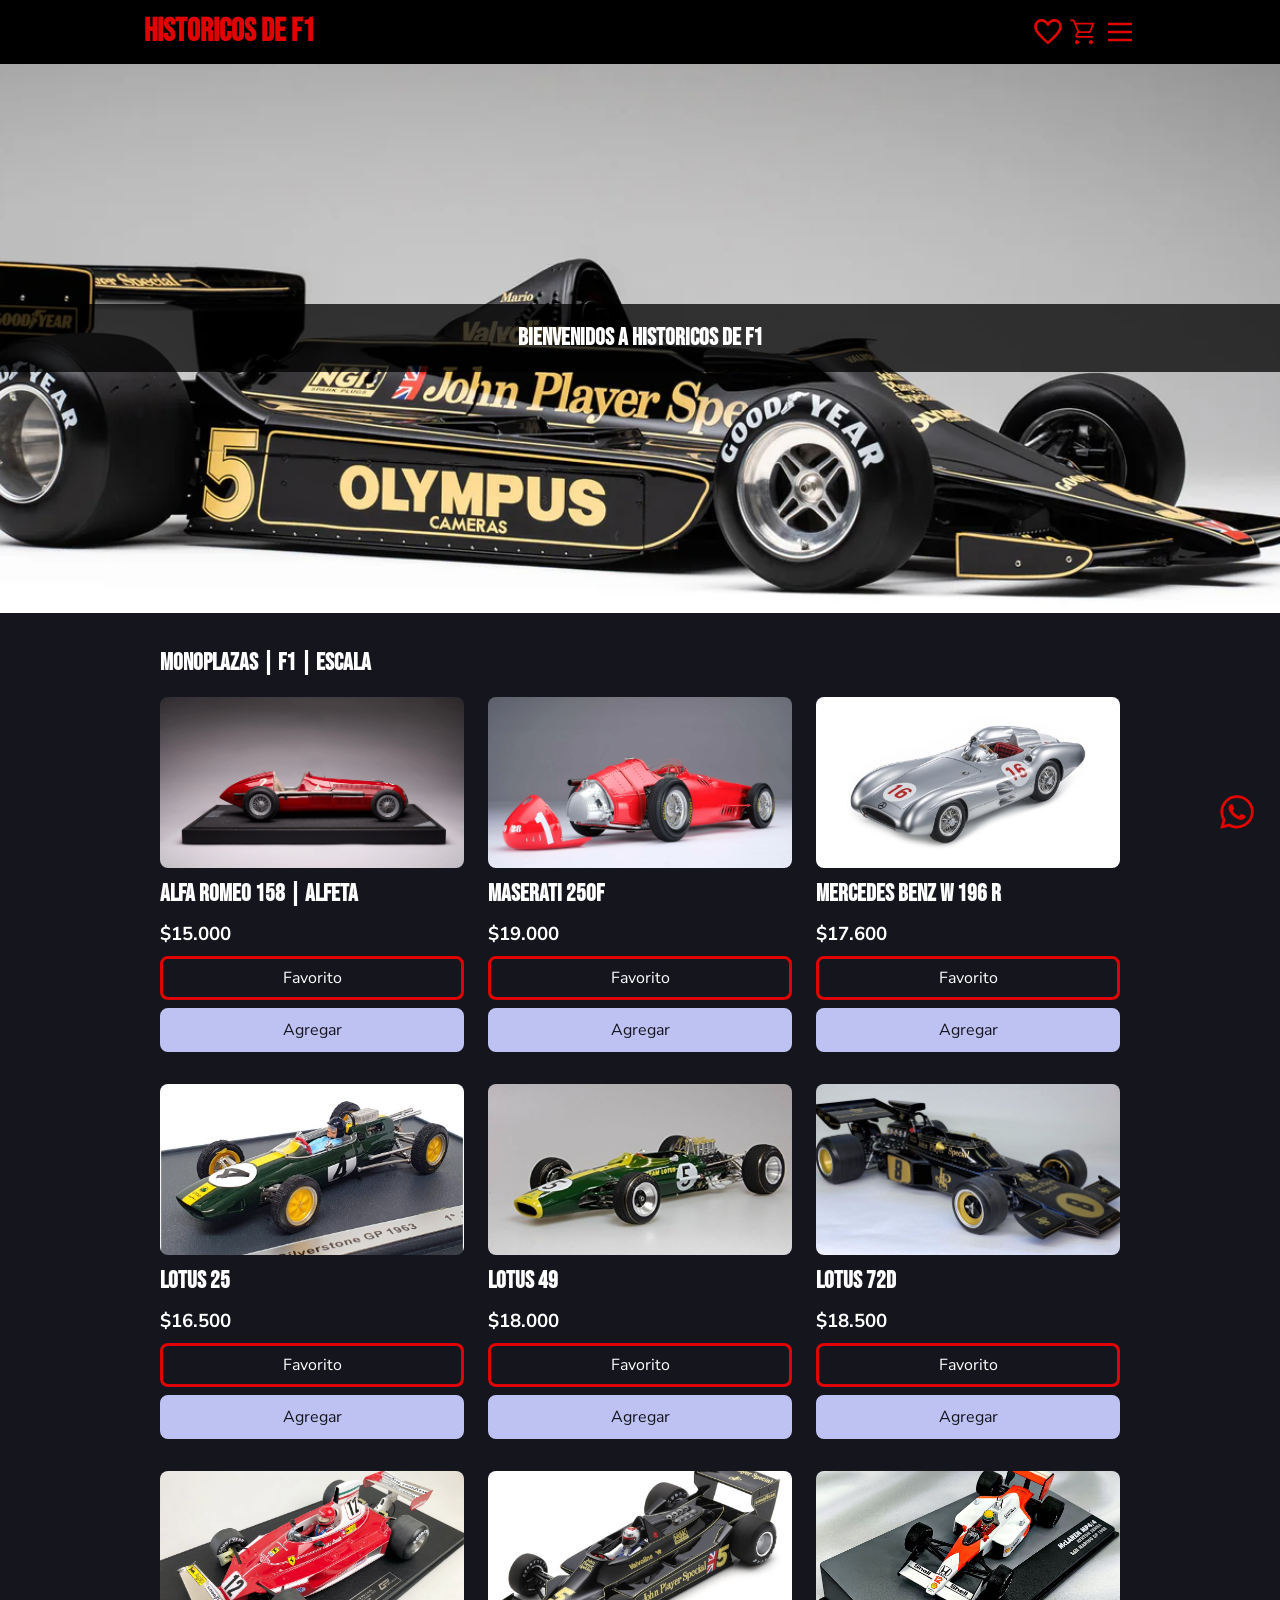
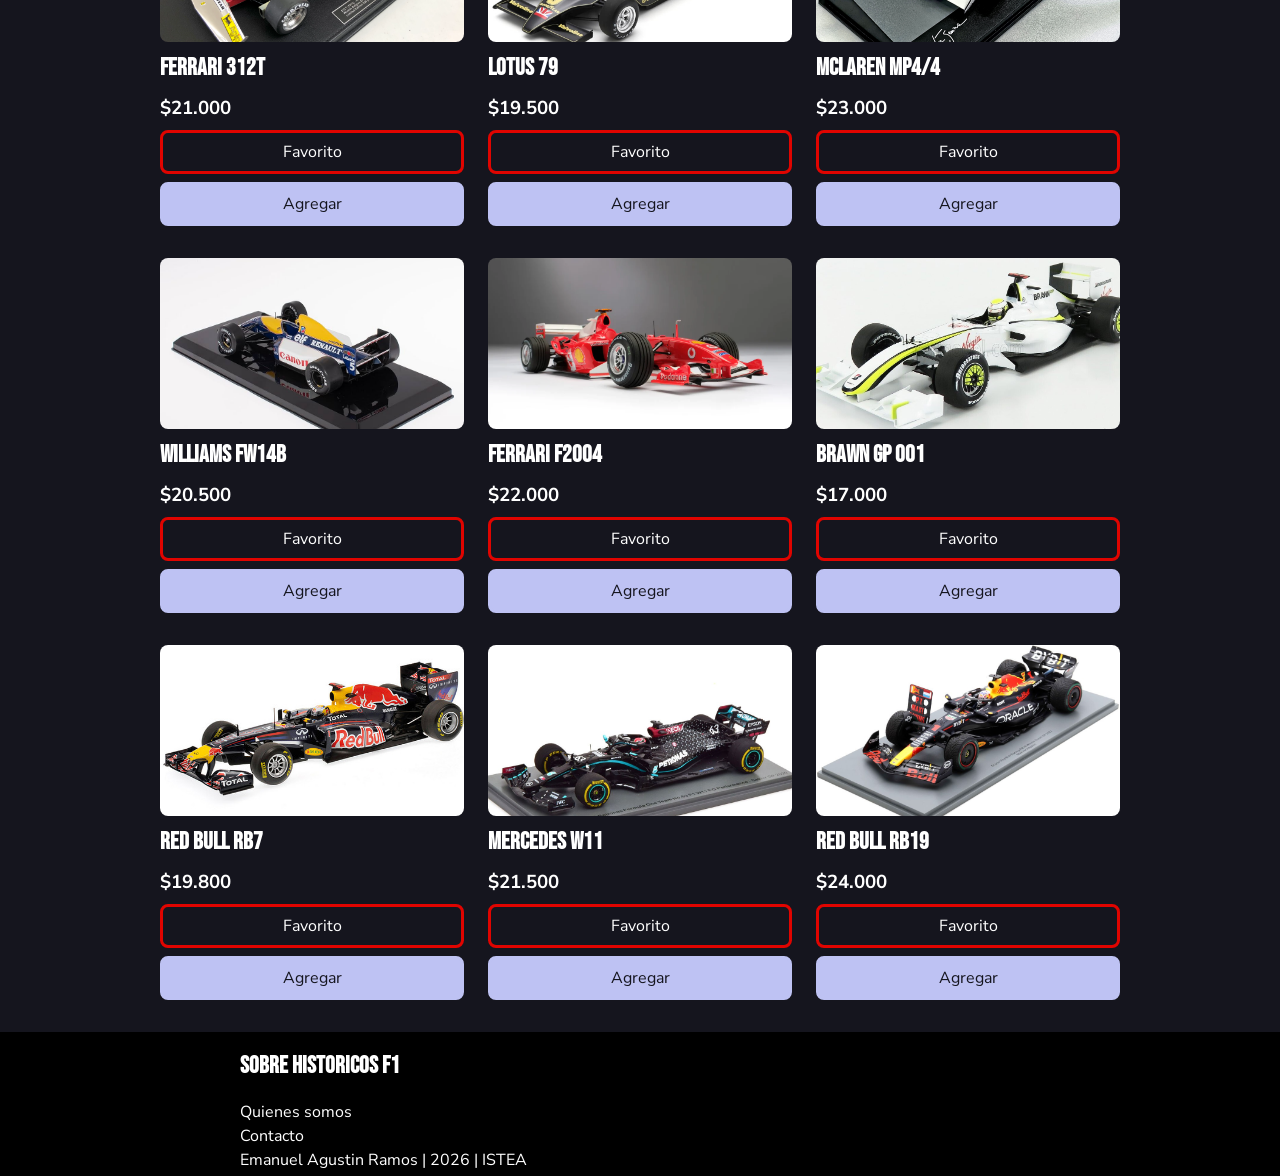
==== commit 53b27d16: "Clase 10: btn favorito - catalogo js" ====
--- a/index.html
+++ b/index.html
@@ -7,15 +7,27 @@
         <title>Aplicaciones Web Cliente</title>
         <link rel="stylesheet" href="css/estilos.css" />
         <script src="./js/menu.js" defer></script>
+        <script src="js/data.js" defer></script>
     </head>
 
     <body>
-        <div class="fantasma"></div>
         <header>
+            <div class="fantasma"></div>
             <div class="contenedor-header">
                 <h1>Historicos de F1</h1>
 
                 <div class="contenedor-btns">
+                    <button
+                        class="favoritos-btn"
+                        aria-label="Ingresar al menu principal"
+                        aria-controls="primary-navigation"
+                        aria-expanded="false"
+                    >
+                        <span class="sr-only"
+                            >Lista de productos favoritos</span
+                        >
+                    </button>
+
                     <button
                         class="carrito-btn"
                         aria-label="Ingresar al carrito de compra"
@@ -57,7 +69,21 @@
                     data-visible="false"
                     class="cart-navigation"
                 >
-                    <h2>Lista de productos</h2>
+                    <h2>Carrito</h2>
+                    <ul>
+                        <li>Produucto 1</li>
+                        <li>Produucto 2</li>
+                        <li>Produucto 3</li>
+                        <li>Produucto 4</li>
+                    </ul>
+                </nav>
+
+                <nav
+                    id="favoritos-navigation"
+                    data-visible="false"
+                    class="favoritos-navigation"
+                >
+                    <h2>Favoritos</h2>
                     <ul>
                         <li>Produucto 1</li>
                         <li>Produucto 2</li>
@@ -77,158 +103,7 @@
 
             <section>
                 <h1>Monoplazas | F1 | Escala</h1>
-                <div class="contenedor-catalogo">
-                    <article>
-                        <a href="./pages/detalle.html"
-                            ><img
-                                src="./data/img/Alfa-Romeo-158-scaled.webp"
-                                alt="Imagen de el Alfa Romeo 158 Alfetta"
-                        /></a>
-                        <h2>Alfa Romeo 158 | Alfeta</h2>
-                        <button class="btn-outline">Favorito</button>
-                        <button class="btn-fill">Agregar</button>
-                    </article>
-
-                    <article>
-                        <img
-                            src="./data/img/Maserati-240f-escala.webp"
-                            alt="Imagen de el Maseratti 240F"
-                        />
-                        <h2>Maseratti 240F</h2>
-                        <button class="btn-outline">Favorito</button>
-                        <button class="btn-fill">Agregar</button>
-                    </article>
-
-                    <article>
-                        <img
-                            src="./data/img/Mercedes-benz-W196r-escala.jpg"
-                            alt="Imagen de el Mercedes Benz W 196 R"
-                        />
-                        <h2>Mercedes Benz W 196 R</h2>
-                        <button class="btn-outline">Favorito</button>
-                        <button class="btn-fill">Agregar</button>
-                    </article>
-
-                    <article>
-                        <img
-                            src="./data/img/Lotus-25-escala.jpg"
-                            alt="Imagen de el Lotus 25"
-                        />
-                        <h2>Lotus 25</h2>
-                        <button class="btn-outline">Favorito</button>
-                        <button class="btn-fill">Agregar</button>
-                    </article>
-
-                    <article>
-                        <img
-                            src="./data/img/lotus-49-escala.jpg"
-                            alt="Imagen de el Lotus 49"
-                        />
-                        <h2>Lotus 49</h2>
-                        <button class="btn-outline">Favorito</button>
-                        <button class="btn-fill">Agregar</button>
-                    </article>
-
-                    <article>
-                        <img
-                            src="./data/img/Lotus-72d-escala.jpg"
-                            alt="Imagen de el Lotus 72d"
-                        />
-                        <h2>Lotus 72d</h2>
-                        <button class="btn-outline">Favorito</button>
-                        <button class="btn-fill">Agregar</button>
-                    </article>
-
-                    <article>
-                        <img
-                            src="./data/img/Ferrari-312T-escala.webp"
-                            alt="Imagen de el Ferrari 312T"
-                        />
-                        <h2>Ferrari 312TF</h2>
-                        <button class="btn-outline">Favorito</button>
-                        <button class="btn-fill">Agregar</button>
-                    </article>
-
-                    <article>
-                        <img
-                            src="./data/img/Lotus-79-escala.jpg"
-                            alt="Imagen de el Lotus 79"
-                        />
-                        <h2>Lotus 79</h2>
-                        <button class="btn-outline">Favorito</button>
-                        <button class="btn-fill">Agregar</button>
-                    </article>
-
-                    <article>
-                        <img
-                            src="./data/img/McLaren-mp4-4-escala.jpg"
-                            alt="Imagen de el McLaren MP4-4"
-                        />
-                        <h2>McLaren MP4-4</h2>
-                        <button class="btn-outline">Favorito</button>
-                        <button class="btn-fill">Agregar</button>
-                    </article>
-
-                    <article>
-                        <img
-                            src="./data/img/William-fw14b-escala.jpg"
-                            alt="Imagen de el Williams FW14B"
-                        />
-                        <h2>Williams FW14B</h2>
-                        <button class="btn-outline">Favorito</button>
-                        <button class="btn-fill">Agregar</button>
-                    </article>
-
-                    <article>
-                        <img
-                            src="./data/img/Ferrari-f2004-escala.webp"
-                            alt="Imagen de el Ferrari F2004"
-                        />
-                        <h2>WFerrari F2004</h2>
-                        <button class="btn-outline">Favorito</button>
-                        <button class="btn-fill">Agregar</button>
-                    </article>
-
-                    <article>
-                        <img
-                            src="./data/img/Brawn-BGP001-escala.png"
-                            alt="Imagen de el Brawn GP 001"
-                        />
-                        <h2>Brawn GP</h2>
-                        <button class="btn-outline">Favorito</button>
-                        <button class="btn-fill">Agregar</button>
-                    </article>
-
-                    <article>
-                        <img
-                            src="./data/img/RedBull-rb7-escala.jpg"
-                            alt="Imagen de el Red Bull RB7"
-                        />
-                        <h2>Red Bull RB7</h2>
-                        <button class="btn-outline">Favorito</button>
-                        <button class="btn-fill">Agregar</button>
-                    </article>
-
-                    <article>
-                        <img
-                            src="./data/img/Mercedes-benz-w11-escala.jpg"
-                            alt="Imagen de el Mercedes w11"
-                        />
-                        <h2>Mercedes W11</h2>
-                        <button class="btn-outline">Favorito</button>
-                        <button class="btn-fill">Agregar</button>
-                    </article>
-
-                    <article>
-                        <img
-                            src="./data/img/RedBull-rb19-escala.jpg"
-                            alt="Imagen de el Red Bull RB19"
-                        />
-                        <h2>Red Bull RB19</h2>
-                        <button class="btn-outline">Favorito</button>
-                        <button class="btn-fill">Agregar</button>
-                    </article>
-                </div>
+                <div class="contenedor-catalogo"></div>
             </section>
         </main>
 
--- a/css/estilos.css
+++ b/css/estilos.css
@@ -94,6 +94,8 @@
 }
 
 /* Menu principal y toggle */
+/* PANELES */
+.favoritos-navigation,
 .cart-navigation,
 .primary-navigation {
     position: fixed;
@@ -107,11 +109,13 @@
     z-index: 11;
 }
 
+.favoritos-navigation h2,
 .primary-navigation h2,
 .cart-navigation h2 {
     padding: 0.7rem;
 }
 
+.favoritos-navigation ul,
 .primary-navigation ul,
 .cart-navigation ul {
     display: flex;
@@ -122,17 +126,22 @@
 }
 
 @supports (backdrop-filter: blur(1em)) {
+    .favoritos-navigation,
     .cart-navigation,
     .primary-navigation {
         background: none;
-        backdrop-filter: blur(1em);
-    }
-}
+        backdrop-filter: blur(3em);
+    }
+}
+
+.favoritos-navigation[data-visible="true"],
 .cart-navigation[data-visible="true"],
 .primary-navigation[data-visible="true"] {
     transform: translateX(0%);
 }
 
+/* BTN TOGGLE */
+.favoritos-btn,
 .carrito-btn,
 .menu-btn {
     background: none;
@@ -151,6 +160,8 @@
 /* Configuro estados para los botones */
 .menu-btn::before,
 .menu-btn::after,
+.favoritos-btn::before,
+.favoritos-btn::after,
 .carrito-btn::before,
 .carrito-btn::after {
     content: "";
@@ -167,7 +178,8 @@
         opacity 0.4s ease;
 }
 
-/* cargo su svg por default */
+/* ESTADO BASE : cargo su svg por default */
+
 .menu-btn::before {
     background-image: url("../data/icons/menu.svg");
     opacity: 1;
@@ -180,7 +192,14 @@
     transform: rotate(0deg) scale(1);
 }
 
-/* su svg cuando estan activos */
+.favoritos-btn::before {
+    background-image: url("../data/icons/favorite-outline.svg");
+    opacity: 1;
+    transform: rotate(0deg) scale(1);
+}
+
+/* SEGUNDO ESTADO: cambio svg cuando estan activos */
+.favoritos-btn::after,
 .menu-btn::after,
 .carrito-btn::after {
     background-image: url("../data/icons/close.svg");
@@ -191,6 +210,7 @@
 /* Selector que mira atributo, si estos cambian entran otros valores  */
 /* al cambiar de valor se activa la transicion */
 /* el icono desaparece girando */
+.favoritos-btn[aria-expanded="true"]::before,
 .menu-btn[aria-expanded="true"]::before,
 .carrito-btn[aria-expanded="true"]::before {
     opacity: 0;
@@ -198,6 +218,7 @@
 }
 
 /* aparece la X girando */
+.favoritos-btn[aria-expanded="true"]::after,
 .menu-btn[aria-expanded="true"]::after,
 .carrito-btn[aria-expanded="true"]::after {
     opacity: 1;
@@ -207,7 +228,9 @@
 .carrito-btn[aria-expanded="true"] {
     right: -2.3rem;
 }
-
+.favoritos-btn[aria-expanded="true"] {
+    right: -4.3rem;
+}
 /* esconder el btn que no esta activado */
 .ocultar {
     visibility: hidden;
@@ -276,6 +299,18 @@
     gap: 0.5rem;
 }
 
+.contenedor-catalogo img {
+    width: 100%;
+    object-fit: cover;
+    aspect-ratio: 16/9;
+    border-radius: 0.5rem;
+    transition: transform 0.5s ease;
+}
+.contenedor-catalogo img:hover {
+    transform: scale(1.1);
+    border: 0.2rem solid var(--accent-color-400);
+}
+
 .btn-outline {
     color: var(--text-color);
     font-family: var(--txt-base);
@@ -303,12 +338,6 @@
     border: 0.2rem solid var(--accent-color-btn);
 }
 
-.contenedor-catalogo img {
-    width: 100%;
-    object-fit: cover;
-    aspect-ratio: 16/9;
-}
-
 /* Detalle */
 #detalle {
     display: flex;
@@ -326,7 +355,8 @@
 .container-detalle-img {
     position: relative;
 }
-.favoritos-btn {
+
+.favoritos-btn-detalle {
     background-color: var(--bg-color-200-75);
     border-radius: 100%;
     background-image: url("../data/icons/favorite-outline.svg");
@@ -348,6 +378,19 @@
     flex-direction: column;
     gap: 1rem;
 }
+
+.container-otros {
+    display: grid;
+    grid-auto-flow: column;
+    grid-auto-columns: 14rem;
+    grid-template-rows: 1fr;
+    gap: 2rem;
+
+    overflow-x: scroll;
+    -webkit-overflow-scrolling: touch;
+    scroll-snap-type: x mandatory;
+    padding: 2rem 0;
+}
 #otros img {
     width: 100%;
 }
@@ -433,7 +476,9 @@
     .carrito-btn[aria-expanded="true"] {
         right: -10.2rem;
     }
-
+    .favoritos-btn[aria-expanded="true"] {
+        right: -12.2rem;
+    }
     .contacto {
         width: 3rem;
         position: fixed;
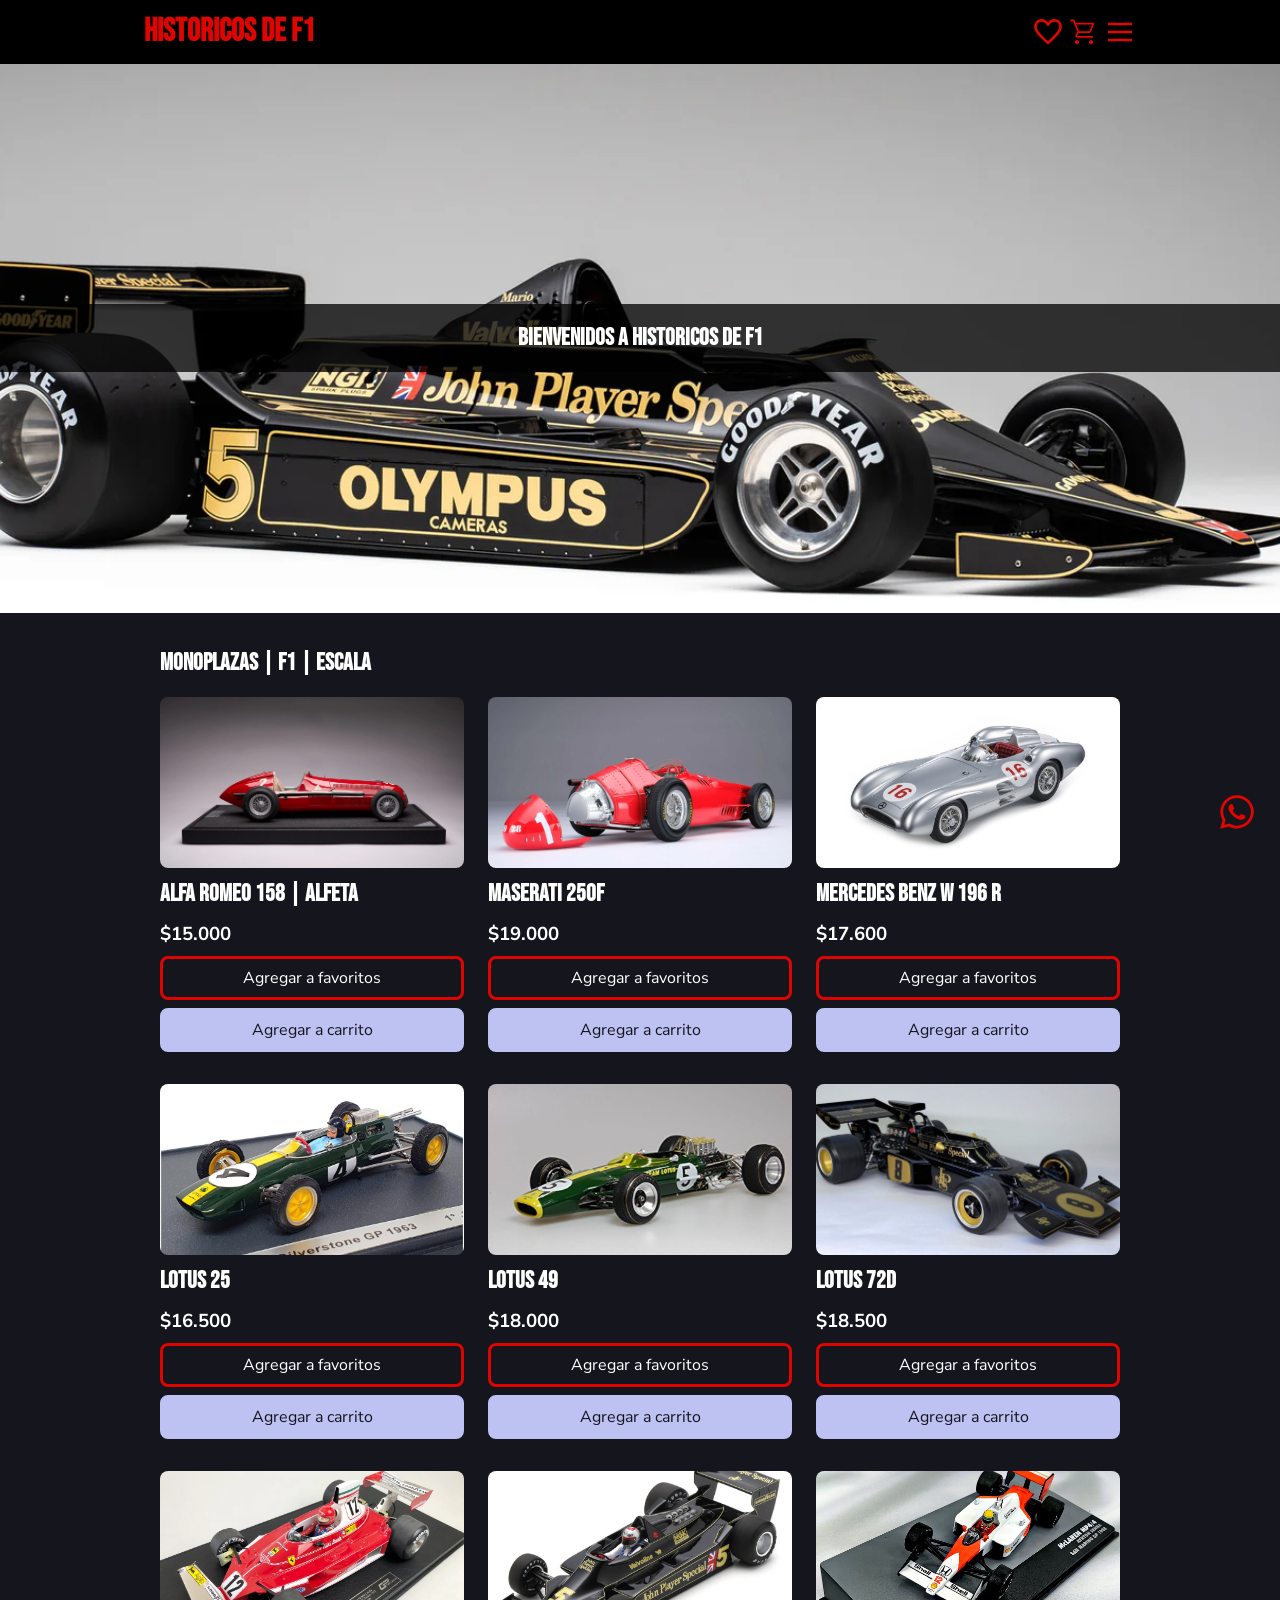
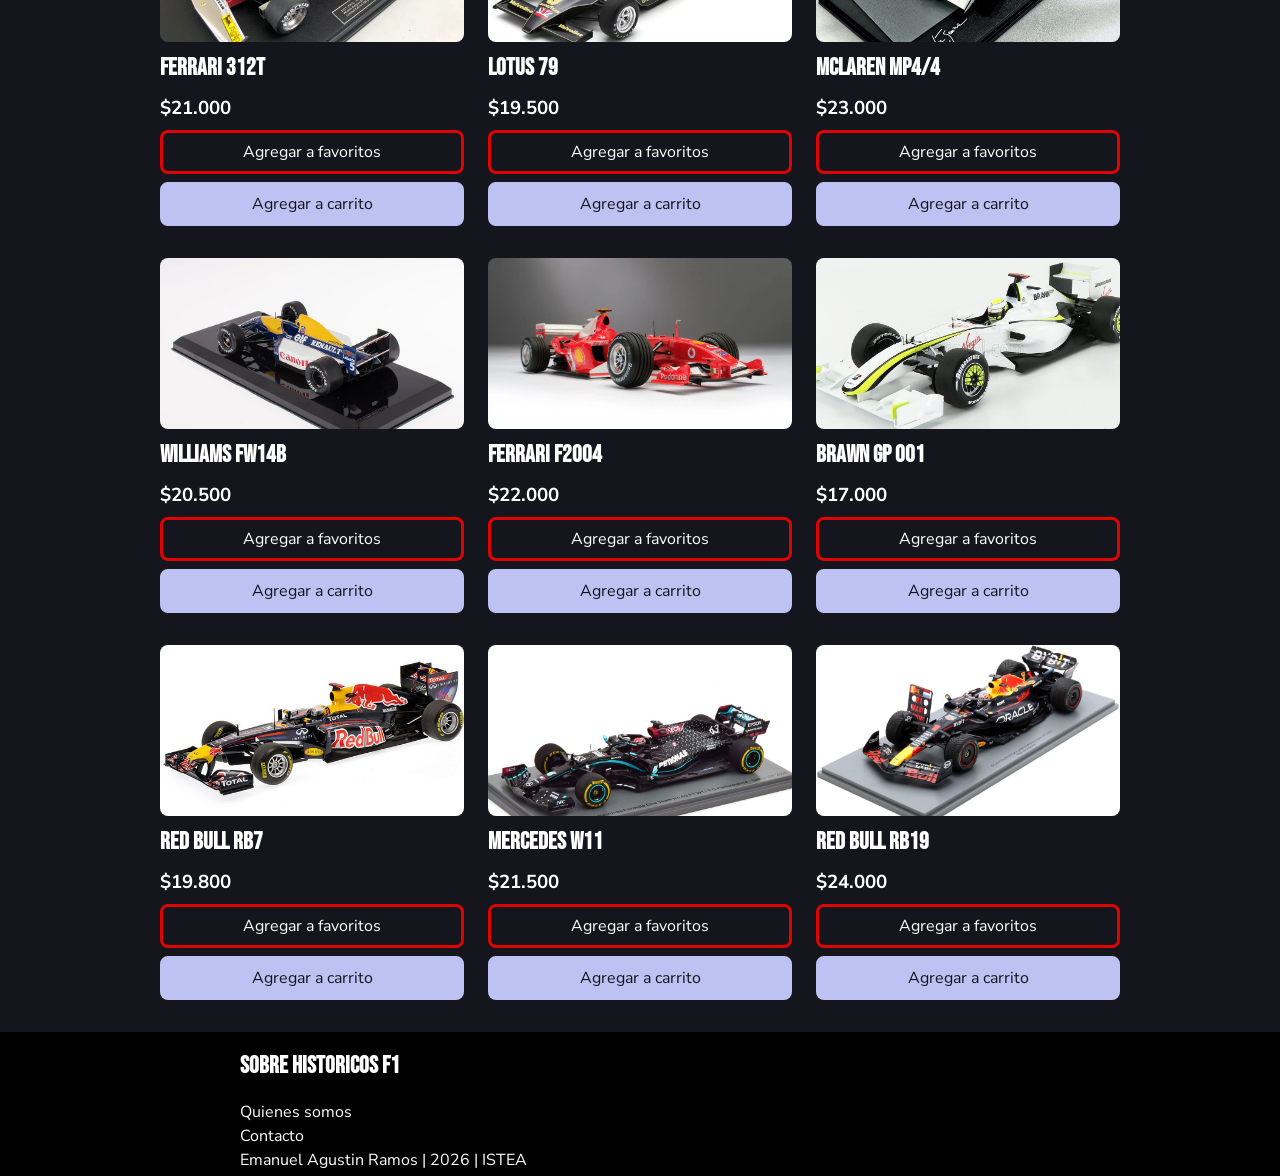
==== commit 598bbda0: "Clase 11: localstorage" ====
--- a/index.html
+++ b/index.html
@@ -7,7 +7,7 @@
         <title>Aplicaciones Web Cliente</title>
         <link rel="stylesheet" href="css/estilos.css" />
         <script src="./js/menu.js" defer></script>
-        <script src="js/data.js" defer></script>
+        <script src="js/clase11.js" defer></script>
     </head>
 
     <body>
--- a/css/estilos.css
+++ b/css/estilos.css
@@ -338,6 +338,10 @@
     border: 0.2rem solid var(--accent-color-btn);
 }
 
+.active-favoritos {
+    background-color: var(--accent-color-400);
+}
+
 /* Detalle */
 #detalle {
     display: flex;
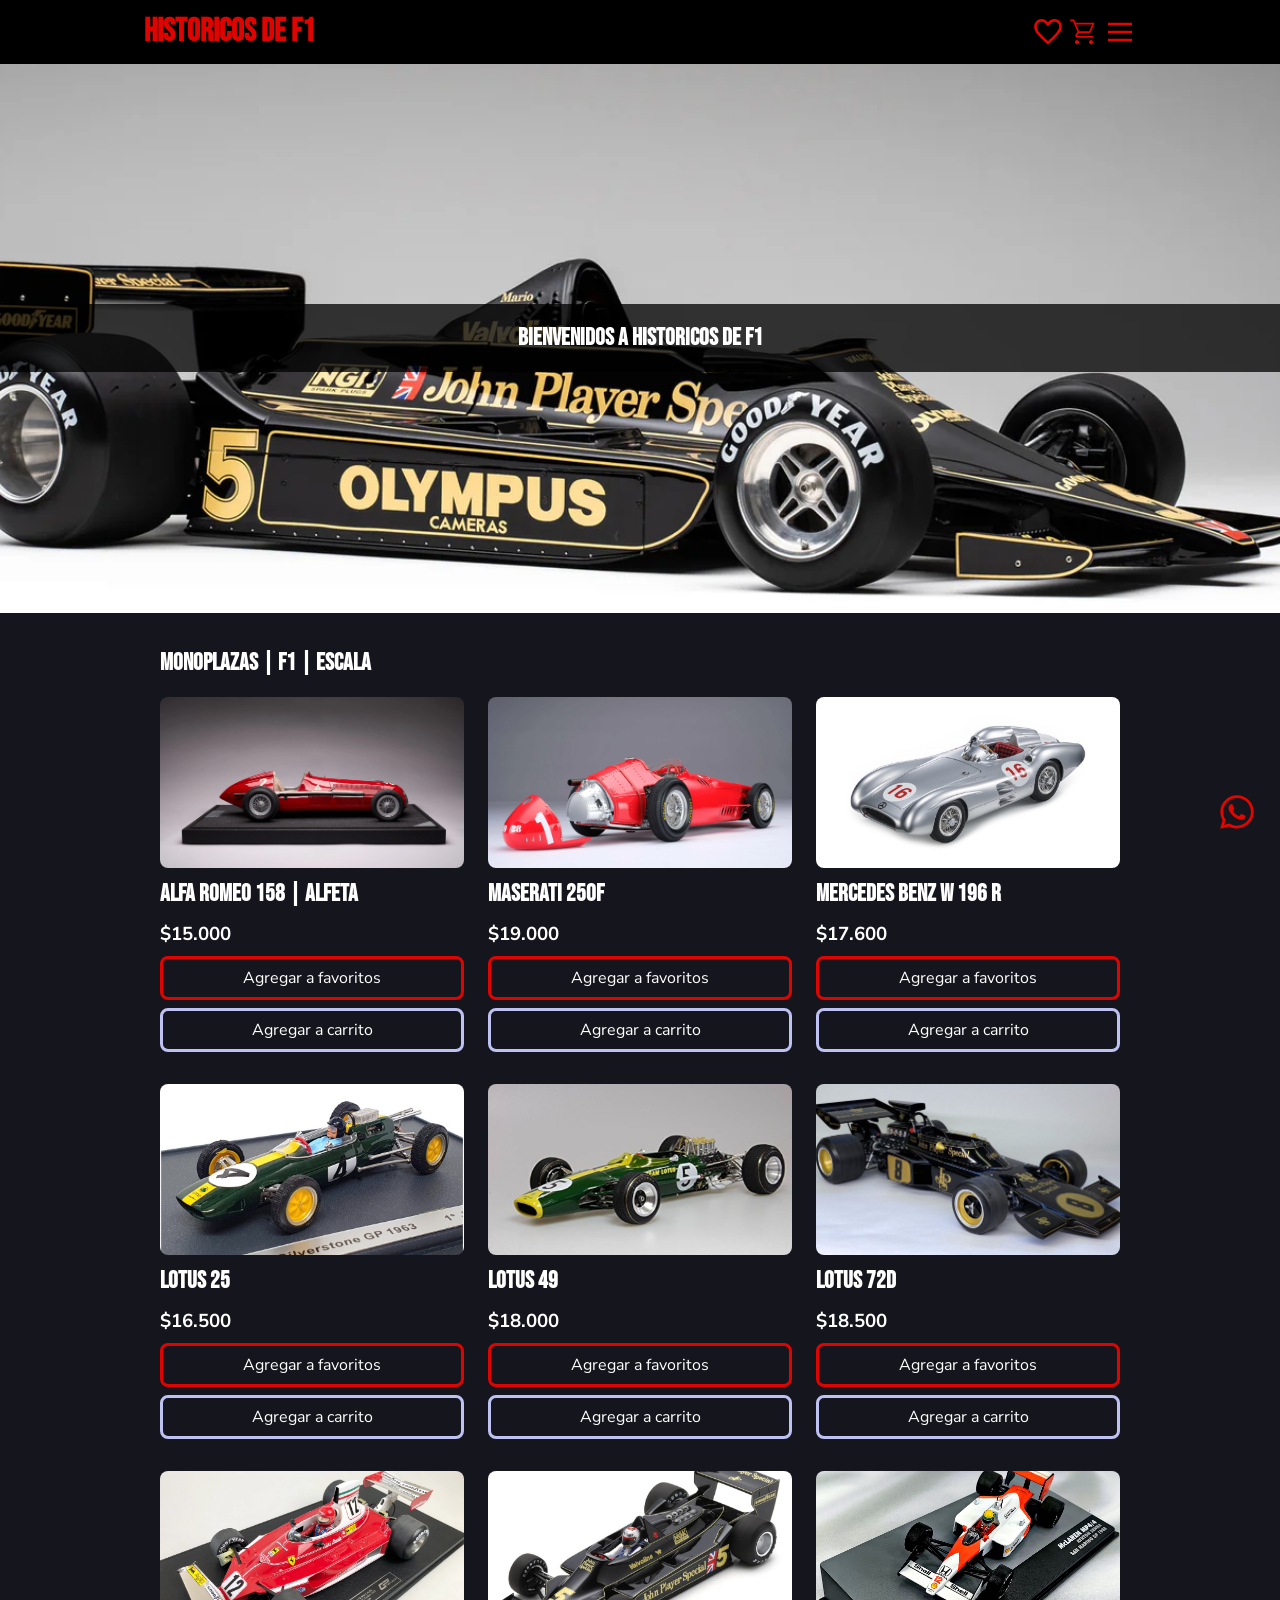
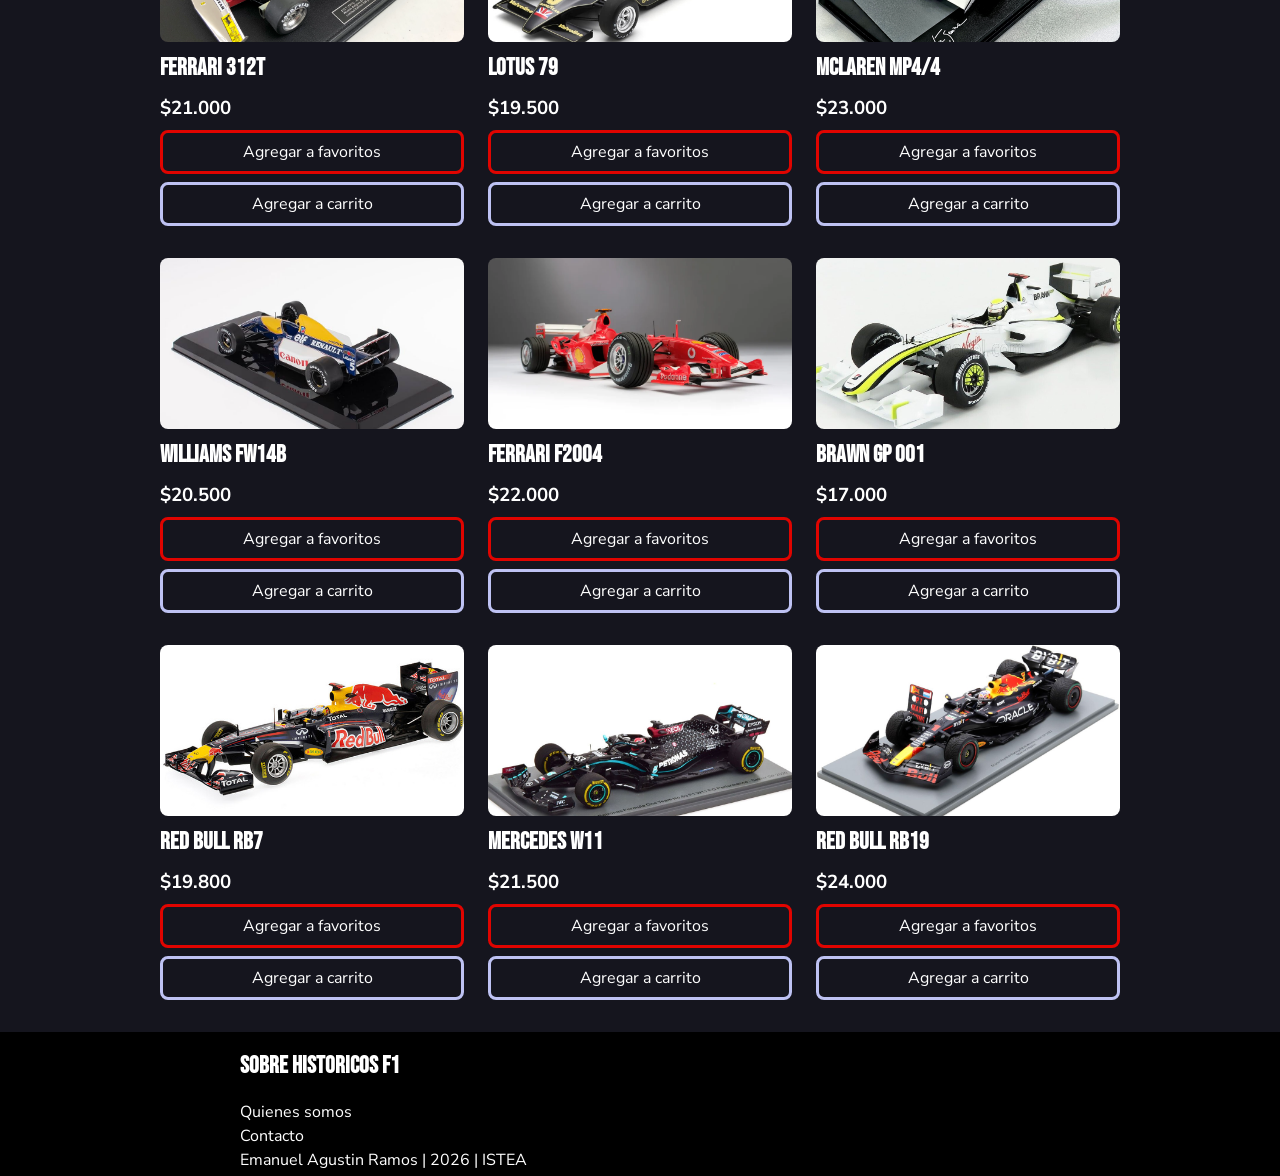
==== commit 587d31b4: "Clase 12: aside-lista carrito" ====
--- a/index.html
+++ b/index.html
@@ -7,7 +7,7 @@
         <title>Aplicaciones Web Cliente</title>
         <link rel="stylesheet" href="css/estilos.css" />
         <script src="./js/menu.js" defer></script>
-        <script src="js/clase11.js" defer></script>
+        <script src="js/clase12.js" defer></script>
     </head>
 
     <body>
@@ -26,6 +26,7 @@
                         <span class="sr-only"
                             >Lista de productos favoritos</span
                         >
+                        <span class="fav-count">0</span>
                     </button>
 
                     <button
@@ -49,7 +50,7 @@
                     </button>
                 </div>
 
-                <nav
+                <aside
                     id="primary-navigation"
                     data-visible="false"
                     class="primary-navigation"
@@ -62,35 +63,25 @@
                         <li><a href="">Perfil</a></li>
                         <li><a href="">Compras</a></li>
                     </ul>
-                </nav>
+                </aside>
 
-                <nav
+                <aside
                     id="cart-navigation"
                     data-visible="false"
                     class="cart-navigation"
                 >
                     <h2>Carrito</h2>
-                    <ul>
-                        <li>Produucto 1</li>
-                        <li>Produucto 2</li>
-                        <li>Produucto 3</li>
-                        <li>Produucto 4</li>
-                    </ul>
-                </nav>
+                    <ul></ul>
+                </aside>
 
-                <nav
+                <aside
                     id="favoritos-navigation"
                     data-visible="false"
                     class="favoritos-navigation"
                 >
                     <h2>Favoritos</h2>
-                    <ul>
-                        <li>Produucto 1</li>
-                        <li>Produucto 2</li>
-                        <li>Produucto 3</li>
-                        <li>Produucto 4</li>
-                    </ul>
-                </nav>
+                    <ul class="lista-favoritos"></ul>
+                </aside>
             </div>
         </header>
 
--- a/css/estilos.css
+++ b/css/estilos.css
@@ -141,6 +141,68 @@
 }
 
 /* BTN TOGGLE */
+
+/* Reubicar mas tarde */
+
+.favoritos-btn,
+.carrito-btn {
+    position: relative;
+}
+
+.fav-count {
+    position: absolute;
+    font-size: 0.5rem;
+    right: -0.4rem;
+    top: -0.8rem;
+    width: 1.5rem;
+    aspect-ratio: 1;
+    padding: 0.4rem;
+    background-color: var(--accent-color-400);
+    border-radius: 100%;
+    display: none;
+}
+
+.btn-fav-remove {
+    position: relative;
+    background: none;
+    border: none;
+    width: 2rem;
+    aspect-ratio: 1/1;
+    background-image: url("../data/icons/close.svg");
+    background-repeat: no-repeat;
+    background-position: center;
+    background-size: cover;
+}
+
+.favoritos-navigation ul {
+    display: flex;
+    flex-direction: column;
+    align-items: center;
+    justify-content: space-between;
+}
+.favoritos-navigation li {
+    display: flex;
+}
+
+.favoritos-navigation li:hover {
+    background-color: var(--bg-color-200);
+}
+
+.btn-fav-remove:hover {
+    border: 0.2rem solid var(--accent-color-400);
+    border-radius: 0.5rem;
+    cursor: pointer;
+}
+
+.fav-count.active {
+    display: block;
+}
+
+.favoritos-navigation img {
+    width: 4rem;
+}
+
+/* ------------------- */
 .favoritos-btn,
 .carrito-btn,
 .menu-btn {
@@ -311,7 +373,7 @@
     border: 0.2rem solid var(--accent-color-400);
 }
 
-.btn-outline {
+.btn-favorito-catalogo {
     color: var(--text-color);
     font-family: var(--txt-base);
     font-size: 1rem;
@@ -320,26 +382,30 @@
     padding: 0.5rem 1rem;
     border-radius: 0.5rem;
 }
-.btn-outline:hover {
+
+.btn-favorito-catalogo:hover {
     background-color: var(--accent-color-400);
 }
 
-.btn-fill {
-    color: var(--text-secondary-color);
+.btn-carrito-catalogo {
+    color: var(--text-color);
     font-family: var(--txt-base);
     font-size: 1rem;
-    background-color: var(--accent-color-btn);
+    background: none;
     border: 0.2rem solid var(--accent-color-btn);
     padding: 0.5rem 1rem;
     border-radius: 0.5rem;
 }
-.btn-fill:hover {
+
+.btn-carrito-catalogo:hover {
     background-color: var(--accent-color-btn);
-    border: 0.2rem solid var(--accent-color-btn);
 }
 
 .active-favoritos {
     background-color: var(--accent-color-400);
+}
+.active-carrito {
+    background-color: var(--accent-color-btn);
 }
 
 /* Detalle */
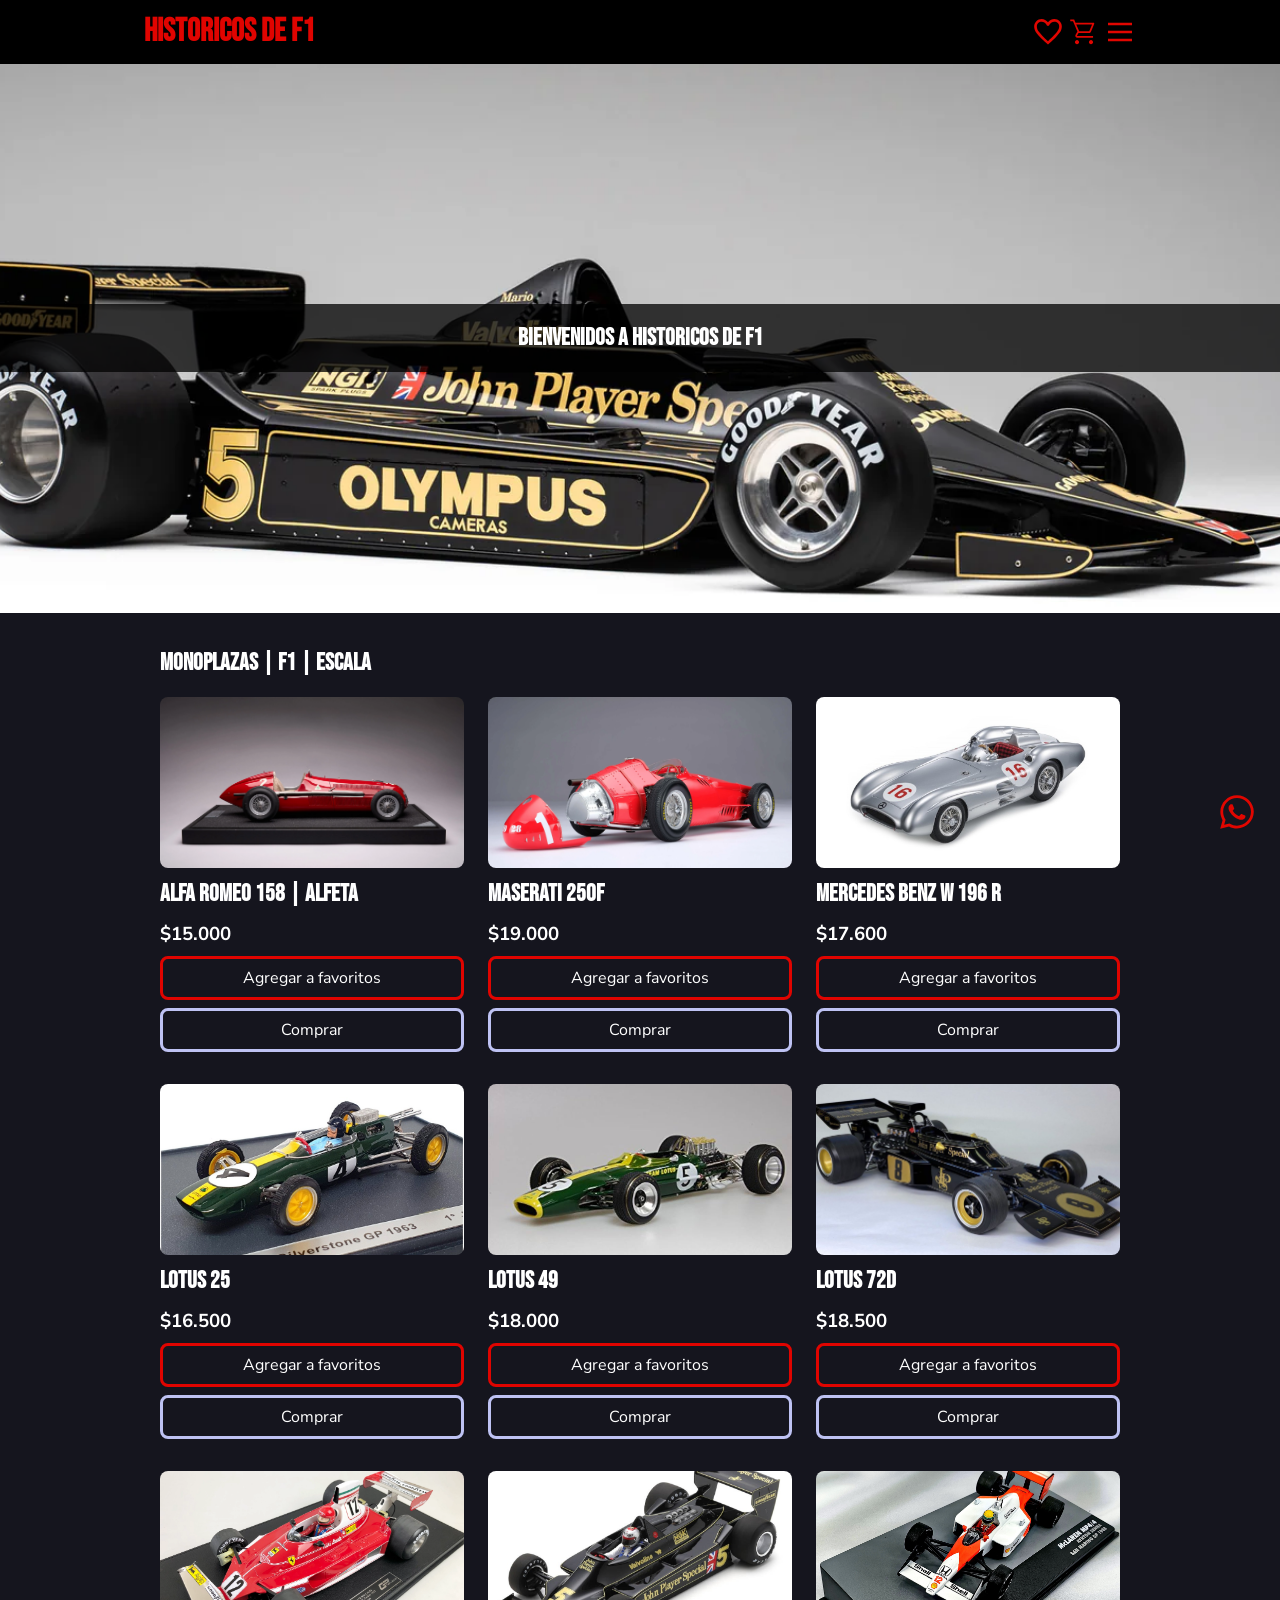
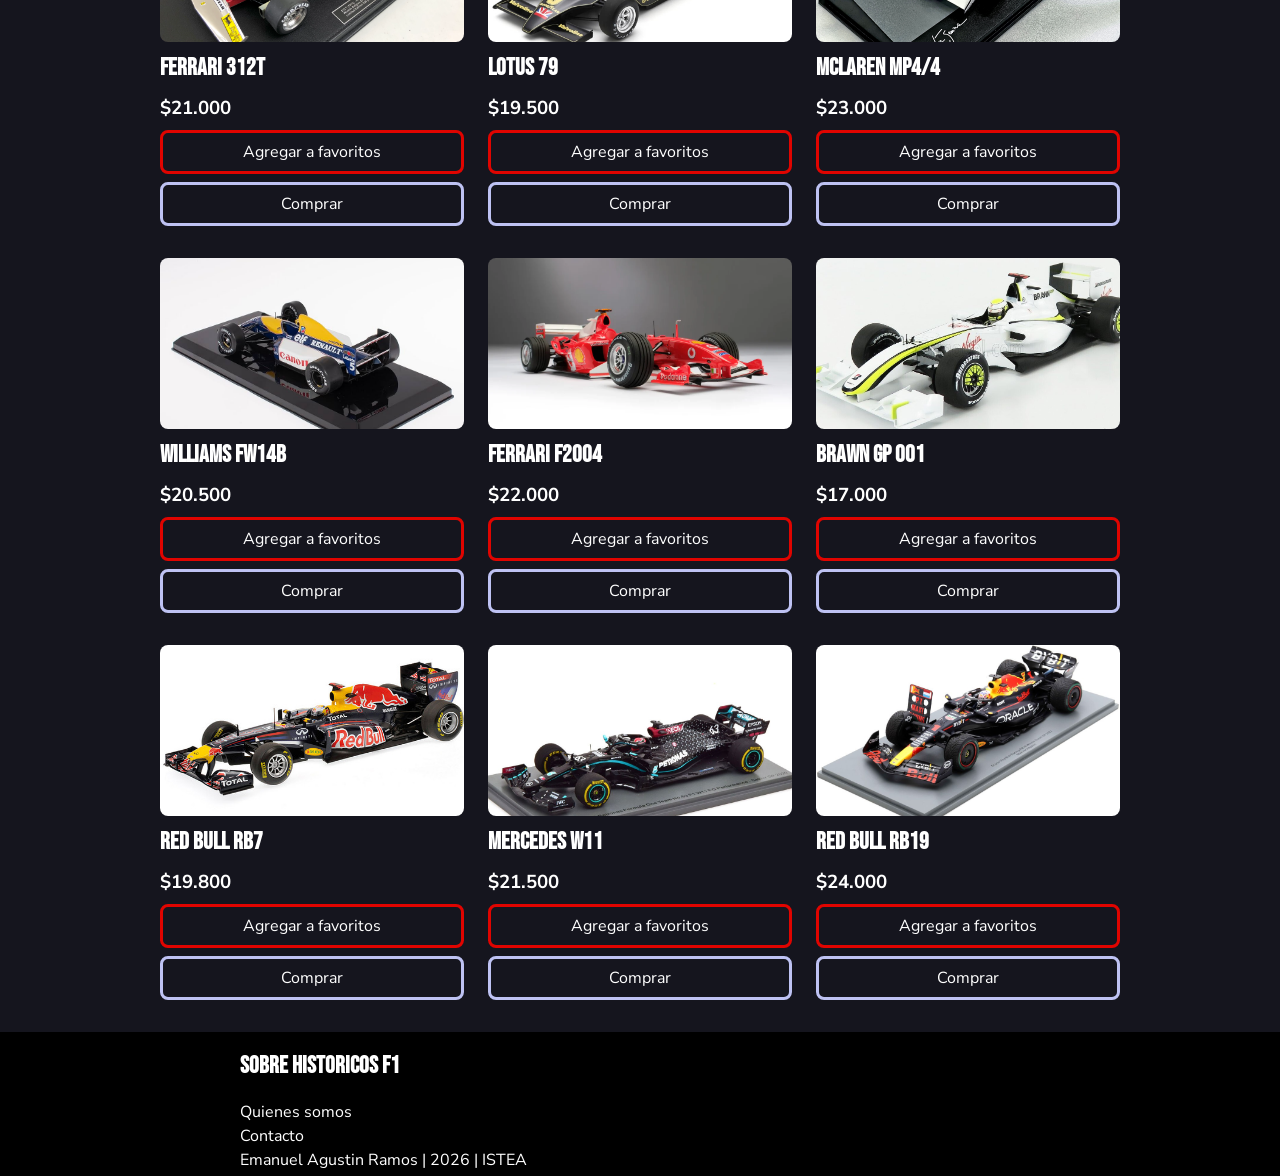
==== commit 0ce0e911: "Clase 14: bugfix estilos en el detalle" ====
--- a/index.html
+++ b/index.html
@@ -5,9 +5,9 @@
         <meta name="viewport" content="width=device-width, initial-scale=1.0" />
         <meta name="color-scheme" content="ligth dark" />
         <title>Aplicaciones Web Cliente</title>
-        <link rel="stylesheet" href="css/estilos.css" />
+        <link rel="stylesheet" href="./css/estilos.css" />
         <script src="./js/menu.js" defer></script>
-        <script src="js/clase12.js" defer></script>
+        <script src="./js/script.js" defer></script>
     </head>
 
     <body>
@@ -38,6 +38,7 @@
                         <span class="sr-only"
                             >Carrito, con lista de compra</span
                         >
+                        <span class="cart-count">0</span>
                     </button>
 
                     <button
@@ -71,7 +72,8 @@
                     class="cart-navigation"
                 >
                     <h2>Carrito</h2>
-                    <ul></ul>
+                    <ul class="lista-carrito"></ul>
+                    <div class="cart-total"></div>
                 </aside>
 
                 <aside
@@ -120,5 +122,6 @@
                 <p>Emanuel Agustin Ramos | 2026 | ISTEA</p>
             </nav>
         </footer>
+        <span id="toast" class="hidden">¡Agregado al carrito!</span>
     </body>
 </html>
--- a/css/estilos.css
+++ b/css/estilos.css
@@ -102,27 +102,52 @@
     top: 0;
     right: 0;
     bottom: 0;
-    width: 45vw;
+    width: 85vw;
+    max-width: 450px;
     transform: translateX(100%);
     transition: transform 350ms ease-out;
     background-color: rgba(0, 0, 0, 0.591);
     z-index: 11;
-}
-
-.favoritos-navigation h2,
-.primary-navigation h2,
-.cart-navigation h2 {
-    padding: 0.7rem;
+
+    display: flex;
+    flex-direction: column;
+}
+
+.favoritos-navigation > h2,
+.primary-navigation > h2,
+.cart-navigation > h2 {
+    padding: 1rem;
+    flex-shrink: 0;
+    border-bottom: 0.2rem solid var(--accent-color-400);
 }
 
 .favoritos-navigation ul,
 .primary-navigation ul,
 .cart-navigation ul {
+    list-style: none;
+    padding: 0;
+    margin: 0;
     display: flex;
     flex-direction: column;
-    justify-content: center;
-    align-items: flex-start;
-    padding-left: 3rem;
+    align-items: stretch;
+
+    flex-grow: 1;
+    overflow: scroll;
+    padding: 1.2rem;
+}
+
+/* ocultar la barra de scroll */
+.favoritos-navigation ul::-webkit-scrollbar,
+.primary-navigation ul::-webkit-scrollbar,
+.cart-navigation ul::-webkit-scrollbar {
+    display: none;
+}
+/* ocultar la barra de scroll en firefox y navegadores antiguos */
+.favoritos-navigation ul,
+.primary-navigation ul,
+.cart-navigation ul {
+    scrollbar-width: none;
+    -ms-overflow-style: none;
 }
 
 @supports (backdrop-filter: blur(1em)) {
@@ -160,46 +185,149 @@
     background-color: var(--accent-color-400);
     border-radius: 100%;
     display: none;
+    color: var(--text-color);
 }
 
 .btn-fav-remove {
-    position: relative;
     background: none;
     border: none;
+    padding: 0.5rem;
     width: 2rem;
-    aspect-ratio: 1/1;
-    background-image: url("../data/icons/close.svg");
+    height: 2rem;
+    aspect-ratio: 1;
     background-repeat: no-repeat;
     background-position: center;
     background-size: cover;
-}
-
-.favoritos-navigation ul {
-    display: flex;
-    flex-direction: column;
-    align-items: center;
-    justify-content: space-between;
-}
-.favoritos-navigation li {
-    display: flex;
-}
-
-.favoritos-navigation li:hover {
-    background-color: var(--bg-color-200);
-}
-
-.btn-fav-remove:hover {
-    border: 0.2rem solid var(--accent-color-400);
-    border-radius: 0.5rem;
     cursor: pointer;
+    position: relative;
+    background-image: url("../data/icons/delete.svg");
+}
+
+.contenedor-li-fav {
+    display: flex;
+    gap: 1rem;
+}
+.contenedor-li-fav img {
+    width: 6rem;
+    aspect-ratio: 16/9;
+    object-fit: cover;
+    border-radius: 0.3rem;
 }
 
 .fav-count.active {
     display: block;
 }
 
-.favoritos-navigation img {
-    width: 4rem;
+.item-fav {
+    width: 100%;
+    padding: 1rem;
+    display: flex;
+    justify-content: space-between;
+    gap: 0.2rem;
+}
+.item-fav:hover {
+    background-color: var(--bg-color-200);
+}
+
+.item-cart {
+    display: flex;
+    align-items: stretch;
+    gap: 1rem;
+    width: 100%;
+    padding: 1rem;
+}
+.item-cart:hover {
+    background-color: var(--bg-color-200);
+}
+.item-cart img {
+    width: 6rem;
+    aspect-ratio: 16/9;
+    object-fit: cover;
+    border-radius: 0.3rem;
+}
+.cart-data {
+    width: 100%;
+    display: flex;
+    flex-direction: column;
+    justify-content: space-between;
+    align-items: flex-start;
+    gap: 0.5rem;
+}
+
+.cart-data h2 {
+    font-size: 1.2rem;
+    line-height: 1.1;
+}
+.cart-data h3 {
+    font-size: 0.9rem;
+}
+.cart-controles {
+    width: 100%;
+    display: flex;
+    align-items: center;
+    gap: 0.8rem;
+}
+.cantidad-txt {
+    font-weight: bold;
+    min-height: 1.5rem;
+    text-align: center;
+}
+
+.cart-count {
+    position: absolute;
+    font-size: 0.6rem;
+    right: -0.6rem;
+    top: -0.8rem;
+    width: 1.7rem;
+    aspect-ratio: 1;
+    padding: 0.4rem;
+    background-color: var(--accent-color-400);
+    border-radius: 100%;
+    display: none;
+    color: var(--text-color);
+}
+
+.cart-count.active {
+    display: block;
+}
+
+.cart-total {
+    padding: 1rem;
+    text-align: center;
+    font-weight: bold;
+}
+
+.menos,
+.mas,
+.eliminar {
+    background-color: transparent;
+    border: none;
+    color: transparent;
+    padding: 0.5rem;
+    width: 2rem;
+    height: 2rem;
+    aspect-ratio: 1;
+    background-repeat: no-repeat;
+    background-position: center;
+    background-size: contain;
+    cursor: pointer;
+    transition: transform 0.2s ease;
+}
+
+.menos:active,
+.mas:active,
+.eliminar:active {
+    transform: scale(0.5);
+}
+
+.menos {
+    background-image: url("../data/icons/remove.svg");
+}
+.mas {
+    background-image: url("../data/icons/add.svg");
+}
+.eliminar {
+    background-image: url("../data/icons/delete.svg");
 }
 
 /* ------------------- */
@@ -293,6 +421,12 @@
 .favoritos-btn[aria-expanded="true"] {
     right: -4.3rem;
 }
+.favoritos-btn[aria-expanded="true"] .fav-count.active {
+    display: none;
+}
+.carrito-btn[aria-expanded="true"] .cart-count.active {
+    display: none;
+}
 /* esconder el btn que no esta activado */
 .ocultar {
     visibility: hidden;
@@ -416,39 +550,19 @@
 }
 #detalle img {
     width: 100%;
+    border-radius: 0.3rem;
+}
+
+#detalle img:hover {
+    border: 0.2rem solid var(--accent-color-400);
 }
 #detalle ul {
     list-style: disc;
-    padding-left: 1rem;
-}
-
-.container-detalle-img {
-    position: relative;
-}
-
-.favoritos-btn-detalle {
-    background-color: var(--bg-color-200-75);
-    border-radius: 100%;
-    background-image: url("../data/icons/favorite-outline.svg");
-    background-size: 60%;
-    background-position: center;
-    background-repeat: no-repeat;
-    border: none;
-    width: 2rem;
-    aspect-ratio: 1;
-    cursor: pointer;
-
-    position: absolute;
-    top: 0.5rem;
-    right: 0.5rem;
-}
-
-#otros {
-    display: flex;
-    flex-direction: column;
-    gap: 1rem;
-}
-
+    padding-left: 1.2rem;
+}
+#detalle li {
+    padding: 0.5rem 0;
+}
 .container-otros {
     display: grid;
     grid-auto-flow: column;
@@ -461,7 +575,36 @@
     scroll-snap-type: x mandatory;
     padding: 2rem 0;
 }
-#otros img {
+
+.container-otros::-webkit-scrollbar {
+    height: 8px;
+}
+.container-otros::-webkit-scrollbar-track {
+    background-color: var(--bg-color-400);
+    border-radius: 10px;
+}
+.container-otros::-webkit-scrollbar-thumb {
+    background-color: var(--accent-color-400);
+    border-radius: 10px;
+}
+.container-otros::-webkit-scrollbar-thumb:hover {
+    background-color: var(--accent-color-500);
+}
+
+.container-otros img {
+    width: 15rem;
+    aspect-ratio: 16/9;
+    border-radius: 0.3rem;
+}
+.container-btn-detalle {
+    width: 100%;
+    display: flex;
+    flex-direction: column;
+    align-items: center;
+    justify-content: center;
+    gap: 1rem;
+}
+.container-btn-detalle button {
     width: 100%;
 }
 
@@ -517,6 +660,30 @@
     overflow: hidden;
 }
 
+#toast {
+    position: fixed;
+    bottom: 2rem;
+    left: 50%;
+    transform: translateX(-50%);
+    background-color: var(--accent-color-400);
+    color: var(--text-color);
+    padding: 1rem 2rem;
+    border-radius: 0.5rem;
+    z-index: 100;
+    font-family: var(--txt-heading);
+    font-size: 1rem;
+    transition:
+        opacity 0.3s ease,
+        transform 0.3s ease;
+}
+
+#toast.hidden {
+    opacity: 0;
+    transform: translateY(20px);
+    pointer-events: none;
+    transform: translate(-50%);
+}
+
 /* Media Queris */
 /* Se escribe como ancho minimo pero quiere decir ancho hasta */
 @media screen and (min-width: 768px) {
@@ -527,6 +694,11 @@
         background-size: cover;
         background-attachment: fixed;
         background-position: top center;
+    }
+
+    .container-btn-detalle {
+        width: 100%;
+        flex-direction: row;
     }
 
     #quienes-somos img {
